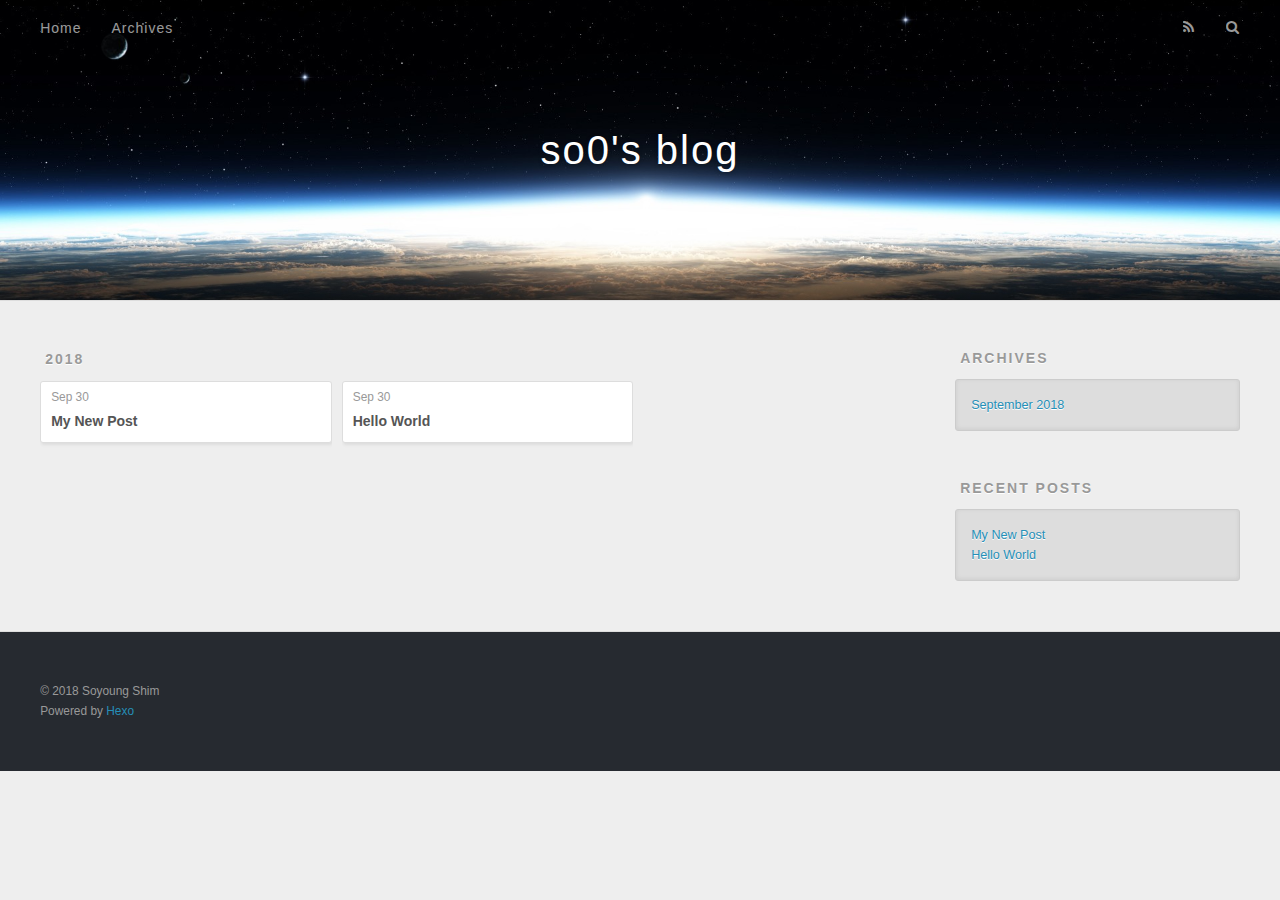
==== archives/index.html @ 7ed8464d "Site updated: 2018-09-30 16:39:31" ====
<!DOCTYPE html>
<html>
<head>
  <meta charset="utf-8">
  

  
  <title>Archives | so0&#39;s blog</title>
  <meta name="viewport" content="width=device-width, initial-scale=1, maximum-scale=1">
  <meta property="og:type" content="website">
<meta property="og:title" content="so0&#39;s blog">
<meta property="og:url" content="https://so0.github.io/archives/index.html">
<meta property="og:site_name" content="so0&#39;s blog">
<meta property="og:locale" content="default">
<meta name="twitter:card" content="summary">
<meta name="twitter:title" content="so0&#39;s blog">
  
    <link rel="alternate" href="/atom.xml" title="so0&#39;s blog" type="application/atom+xml">
  
  
    <link rel="icon" href="/favicon.png">
  
  
    <link href="//fonts.googleapis.com/css?family=Source+Code+Pro" rel="stylesheet" type="text/css">
  
  <link rel="stylesheet" href="/css/style.css">
</head>

<body>
  <div id="container">
    <div id="wrap">
      <header id="header">
  <div id="banner"></div>
  <div id="header-outer" class="outer">
    <div id="header-title" class="inner">
      <h1 id="logo-wrap">
        <a href="/" id="logo">so0&#39;s blog</a>
      </h1>
      
    </div>
    <div id="header-inner" class="inner">
      <nav id="main-nav">
        <a id="main-nav-toggle" class="nav-icon"></a>
        
          <a class="main-nav-link" href="/">Home</a>
        
          <a class="main-nav-link" href="/archives">Archives</a>
        
      </nav>
      <nav id="sub-nav">
        
          <a id="nav-rss-link" class="nav-icon" href="/atom.xml" title="RSS Feed"></a>
        
        <a id="nav-search-btn" class="nav-icon" title="Search"></a>
      </nav>
      <div id="search-form-wrap">
        <form action="//google.com/search" method="get" accept-charset="UTF-8" class="search-form"><input type="search" name="q" class="search-form-input" placeholder="Search"><button type="submit" class="search-form-submit">&#xF002;</button><input type="hidden" name="sitesearch" value="https://so0.github.io"></form>
      </div>
    </div>
  </div>
</header>
      <div class="outer">
        <section id="main">
  
  
    
    
      
      
      <section class="archives-wrap">
        <div class="archive-year-wrap">
          <a href="/archives/2018" class="archive-year">2018</a>
        </div>
        <div class="archives">
    
    <article class="archive-article archive-type-post">
  <div class="archive-article-inner">
    <header class="archive-article-header">
      <a href="/2018/09/30/My-New-Post/" class="archive-article-date">
  <time datetime="2018-09-30T07:35:40.000Z" itemprop="datePublished">Sep 30</time>
</a>
      
  
    <h1 itemprop="name">
      <a class="archive-article-title" href="/2018/09/30/My-New-Post/">My New Post</a>
    </h1>
  

    </header>
  </div>
</article>
  
    
    
    <article class="archive-article archive-type-post">
  <div class="archive-article-inner">
    <header class="archive-article-header">
      <a href="/2018/09/30/hello-world/" class="archive-article-date">
  <time datetime="2018-09-30T07:20:45.485Z" itemprop="datePublished">Sep 30</time>
</a>
      
  
    <h1 itemprop="name">
      <a class="archive-article-title" href="/2018/09/30/hello-world/">Hello World</a>
    </h1>
  

    </header>
  </div>
</article>
  
  
    </div></section>
  


</section>
        
          <aside id="sidebar">
  
    

  
    

  
    
  
    
  <div class="widget-wrap">
    <h3 class="widget-title">Archives</h3>
    <div class="widget">
      <ul class="archive-list"><li class="archive-list-item"><a class="archive-list-link" href="/archives/2018/09/">September 2018</a></li></ul>
    </div>
  </div>


  
    
  <div class="widget-wrap">
    <h3 class="widget-title">Recent Posts</h3>
    <div class="widget">
      <ul>
        
          <li>
            <a href="/2018/09/30/My-New-Post/">My New Post</a>
          </li>
        
          <li>
            <a href="/2018/09/30/hello-world/">Hello World</a>
          </li>
        
      </ul>
    </div>
  </div>

  
</aside>
        
      </div>
      <footer id="footer">
  
  <div class="outer">
    <div id="footer-info" class="inner">
      &copy; 2018 Soyoung Shim<br>
      Powered by <a href="http://hexo.io/" target="_blank">Hexo</a>
    </div>
  </div>
</footer>
    </div>
    <nav id="mobile-nav">
  
    <a href="/" class="mobile-nav-link">Home</a>
  
    <a href="/archives" class="mobile-nav-link">Archives</a>
  
</nav>
    

<script src="//ajax.googleapis.com/ajax/libs/jquery/2.0.3/jquery.min.js"></script>


  <link rel="stylesheet" href="/fancybox/jquery.fancybox.css">
  <script src="/fancybox/jquery.fancybox.pack.js"></script>


<script src="/js/script.js"></script>



  </div>
</body>
</html>
---- css/style.css ----
body {
  width: 100%;
}
body:before,
body:after {
  content: "";
  display: table;
}
body:after {
  clear: both;
}
html,
body,
div,
span,
applet,
object,
iframe,
h1,
h2,
h3,
h4,
h5,
h6,
p,
blockquote,
pre,
a,
abbr,
acronym,
address,
big,
cite,
code,
del,
dfn,
em,
img,
ins,
kbd,
q,
s,
samp,
small,
strike,
strong,
sub,
sup,
tt,
var,
dl,
dt,
dd,
ol,
ul,
li,
fieldset,
form,
label,
legend,
table,
caption,
tbody,
tfoot,
thead,
tr,
th,
td {
  margin: 0;
  padding: 0;
  border: 0;
  outline: 0;
  font-weight: inherit;
  font-style: inherit;
  font-family: inherit;
  font-size: 100%;
  vertical-align: baseline;
}
body {
  line-height: 1;
  color: #000;
  background: #fff;
}
ol,
ul {
  list-style: none;
}
table {
  border-collapse: separate;
  border-spacing: 0;
  vertical-align: middle;
}
caption,
th,
td {
  text-align: left;
  font-weight: normal;
  vertical-align: middle;
}
a img {
  border: none;
}
input,
button {
  margin: 0;
  padding: 0;
}
input::-moz-focus-inner,
button::-moz-focus-inner {
  border: 0;
  padding: 0;
}
@font-face {
  font-family: FontAwesome;
  font-style: normal;
  font-weight: normal;
  src: url("fonts/fontawesome-webfont.eot?v=#4.0.3");
  src: url("fonts/fontawesome-webfont.eot?#iefix&v=#4.0.3") format("embedded-opentype"), url("fonts/fontawesome-webfont.woff?v=#4.0.3") format("woff"), url("fonts/fontawesome-webfont.ttf?v=#4.0.3") format("truetype"), url("fonts/fontawesome-webfont.svg#fontawesomeregular?v=#4.0.3") format("svg");
}
html,
body,
#container {
  height: 100%;
}
body {
  background: #eee;
  font: 14px -apple-system, BlinkMacSystemFont, "Segoe UI", "Roboto", "Oxygen", "Ubuntu", "Cantarell", "Fira Sans", "Droid Sans", "Helvetica Neue", sans-serif;
  -webkit-text-size-adjust: 100%;
}
.outer {
  max-width: 1220px;
  margin: 0 auto;
  padding: 0 20px;
}
.outer:before,
.outer:after {
  content: "";
  display: table;
}
.outer:after {
  clear: both;
}
.inner {
  display: inline;
  float: left;
  width: 98.33333333333333%;
  margin: 0 0.833333333333333%;
}
.left,
.alignleft {
  float: left;
}
.right,
.alignright {
  float: right;
}
.clear {
  clear: both;
}
#container {
  position: relative;
}
.mobile-nav-on {
  overflow: hidden;
}
#wrap {
  height: 100%;
  width: 100%;
  position: absolute;
  top: 0;
  left: 0;
  -webkit-transition: 0.2s ease-out;
  -moz-transition: 0.2s ease-out;
  -ms-transition: 0.2s ease-out;
  transition: 0.2s ease-out;
  z-index: 1;
  background: #eee;
}
.mobile-nav-on #wrap {
  left: 280px;
}
@media screen and (min-width: 768px) {
  #main {
    display: inline;
    float: left;
    width: 73.33333333333333%;
    margin: 0 0.833333333333333%;
  }
}
.article-date,
.article-category-link,
.archive-year,
.widget-title {
  text-decoration: none;
  text-transform: uppercase;
  letter-spacing: 2px;
  color: #999;
  margin-bottom: 1em;
  margin-left: 5px;
  line-height: 1em;
  text-shadow: 0 1px #fff;
  font-weight: bold;
}
.article-inner,
.archive-article-inner {
  background: #fff;
  -webkit-box-shadow: 1px 2px 3px #ddd;
  box-shadow: 1px 2px 3px #ddd;
  border: 1px solid #ddd;
  border-radius: 3px;
}
.article-entry h1,
.widget h1 {
  font-size: 2em;
}
.article-entry h2,
.widget h2 {
  font-size: 1.5em;
}
.article-entry h3,
.widget h3 {
  font-size: 1.3em;
}
.article-entry h4,
.widget h4 {
  font-size: 1.2em;
}
.article-entry h5,
.widget h5 {
  font-size: 1em;
}
.article-entry h6,
.widget h6 {
  font-size: 1em;
  color: #999;
}
.article-entry hr,
.widget hr {
  border: 1px dashed #ddd;
}
.article-entry strong,
.widget strong {
  font-weight: bold;
}
.article-entry em,
.widget em,
.article-entry cite,
.widget cite {
  font-style: italic;
}
.article-entry sup,
.widget sup,
.article-entry sub,
.widget sub {
  font-size: 0.75em;
  line-height: 0;
  position: relative;
  vertical-align: baseline;
}
.article-entry sup,
.widget sup {
  top: -0.5em;
}
.article-entry sub,
.widget sub {
  bottom: -0.2em;
}
.article-entry small,
.widget small {
  font-size: 0.85em;
}
.article-entry acronym,
.widget acronym,
.article-entry abbr,
.widget abbr {
  border-bottom: 1px dotted;
}
.article-entry ul,
.widget ul,
.article-entry ol,
.widget ol,
.article-entry dl,
.widget dl {
  margin: 0 20px;
  line-height: 1.6em;
}
.article-entry ul ul,
.widget ul ul,
.article-entry ol ul,
.widget ol ul,
.article-entry ul ol,
.widget ul ol,
.article-entry ol ol,
.widget ol ol {
  margin-top: 0;
  margin-bottom: 0;
}
.article-entry ul,
.widget ul {
  list-style: disc;
}
.article-entry ol,
.widget ol {
  list-style: decimal;
}
.article-entry dt,
.widget dt {
  font-weight: bold;
}
#header {
  height: 300px;
  position: relative;
  border-bottom: 1px solid #ddd;
}
#header:before,
#header:after {
  content: "";
  position: absolute;
  left: 0;
  right: 0;
  height: 40px;
}
#header:before {
  top: 0;
  background: -webkit-linear-gradient(rgba(0,0,0,0.2), transparent);
  background: -moz-linear-gradient(rgba(0,0,0,0.2), transparent);
  background: -ms-linear-gradient(rgba(0,0,0,0.2), transparent);
  background: linear-gradient(rgba(0,0,0,0.2), transparent);
}
#header:after {
  bottom: 0;
  background: -webkit-linear-gradient(transparent, rgba(0,0,0,0.2));
  background: -moz-linear-gradient(transparent, rgba(0,0,0,0.2));
  background: -ms-linear-gradient(transparent, rgba(0,0,0,0.2));
  background: linear-gradient(transparent, rgba(0,0,0,0.2));
}
#header-outer {
  height: 100%;
  position: relative;
}
#header-inner {
  position: relative;
  overflow: hidden;
}
#banner {
  position: absolute;
  top: 0;
  left: 0;
  width: 100%;
  height: 100%;
  background: url("images/banner.jpg") center #000;
  -webkit-background-size: cover;
  -moz-background-size: cover;
  background-size: cover;
  z-index: -1;
}
#header-title {
  text-align: center;
  height: 40px;
  position: absolute;
  top: 50%;
  left: 0;
  margin-top: -20px;
}
#logo,
#subtitle {
  text-decoration: none;
  color: #fff;
  font-weight: 300;
  text-shadow: 0 1px 4px rgba(0,0,0,0.3);
}
#logo {
  font-size: 40px;
  line-height: 40px;
  letter-spacing: 2px;
}
#subtitle {
  font-size: 16px;
  line-height: 16px;
  letter-spacing: 1px;
}
#subtitle-wrap {
  margin-top: 16px;
}
#main-nav {
  float: left;
  margin-left: -15px;
}
.nav-icon,
.main-nav-link {
  float: left;
  color: #fff;
  opacity: 0.6;
  text-decoration: none;
  text-shadow: 0 1px rgba(0,0,0,0.2);
  -webkit-transition: opacity 0.2s;
  -moz-transition: opacity 0.2s;
  -ms-transition: opacity 0.2s;
  transition: opacity 0.2s;
  display: block;
  padding: 20px 15px;
}
.nav-icon:hover,
.main-nav-link:hover {
  opacity: 1;
}
.nav-icon {
  font-family: FontAwesome;
  text-align: center;
  font-size: 14px;
  width: 14px;
  height: 14px;
  padding: 20px 15px;
  position: relative;
  cursor: pointer;
}
.main-nav-link {
  font-weight: 300;
  letter-spacing: 1px;
}
@media screen and (max-width: 479px) {
  .main-nav-link {
    display: none;
  }
}
#main-nav-toggle {
  display: none;
}
#main-nav-toggle:before {
  content: "\f0c9";
}
@media screen and (max-width: 479px) {
  #main-nav-toggle {
    display: block;
  }
}
#sub-nav {
  float: right;
  margin-right: -15px;
}
#nav-rss-link:before {
  content: "\f09e";
}
#nav-search-btn:before {
  content: "\f002";
}
#search-form-wrap {
  position: absolute;
  top: 15px;
  width: 150px;
  height: 30px;
  right: -150px;
  opacity: 0;
  -webkit-transition: 0.2s ease-out;
  -moz-transition: 0.2s ease-out;
  -ms-transition: 0.2s ease-out;
  transition: 0.2s ease-out;
}
#search-form-wrap.on {
  opacity: 1;
  right: 0;
}
@media screen and (max-width: 479px) {
  #search-form-wrap {
    width: 100%;
    right: -100%;
  }
}
.search-form {
  position: absolute;
  top: 0;
  left: 0;
  right: 0;
  background: #fff;
  padding: 5px 15px;
  border-radius: 15px;
  -webkit-box-shadow: 0 0 10px rgba(0,0,0,0.3);
  box-shadow: 0 0 10px rgba(0,0,0,0.3);
}
.search-form-input {
  border: none;
  background: none;
  color: #555;
  width: 100%;
  font: 13px -apple-system, BlinkMacSystemFont, "Segoe UI", "Roboto", "Oxygen", "Ubuntu", "Cantarell", "Fira Sans", "Droid Sans", "Helvetica Neue", sans-serif;
  outline: none;
}
.search-form-input::-webkit-search-results-decoration,
.search-form-input::-webkit-search-cancel-button {
  -webkit-appearance: none;
}
.search-form-submit {
  position: absolute;
  top: 50%;
  right: 10px;
  margin-top: -7px;
  font: 13px FontAwesome;
  border: none;
  background: none;
  color: #bbb;
  cursor: pointer;
}
.search-form-submit:hover,
.search-form-submit:focus {
  color: #777;
}
.article {
  margin: 50px 0;
}
.article-inner {
  overflow: hidden;
}
.article-meta:before,
.article-meta:after {
  content: "";
  display: table;
}
.article-meta:after {
  clear: both;
}
.article-date {
  float: left;
}
.article-category {
  float: left;
  line-height: 1em;
  color: #ccc;
  text-shadow: 0 1px #fff;
  margin-left: 8px;
}
.article-category:before {
  content: "\2022";
}
.article-category-link {
  margin: 0 12px 1em;
}
.article-header {
  padding: 20px 20px 0;
}
.article-title {
  text-decoration: none;
  font-size: 2em;
  font-weight: bold;
  color: #555;
  line-height: 1.1em;
  -webkit-transition: color 0.2s;
  -moz-transition: color 0.2s;
  -ms-transition: color 0.2s;
  transition: color 0.2s;
}
a.article-title:hover {
  color: #258fb8;
}
.article-entry {
  color: #555;
  padding: 0 20px;
}
.article-entry:before,
.article-entry:after {
  content: "";
  display: table;
}
.article-entry:after {
  clear: both;
}
.article-entry p,
.article-entry table {
  line-height: 1.6em;
  margin: 1.6em 0;
}
.article-entry h1,
.article-entry h2,
.article-entry h3,
.article-entry h4,
.article-entry h5,
.article-entry h6 {
  font-weight: bold;
}
.article-entry h1,
.article-entry h2,
.article-entry h3,
.article-entry h4,
.article-entry h5,
.article-entry h6 {
  line-height: 1.1em;
  margin: 1.1em 0;
}
.article-entry a {
  color: #258fb8;
  text-decoration: none;
}
.article-entry a:hover {
  text-decoration: underline;
}
.article-entry ul,
.article-entry ol,
.article-entry dl {
  margin-top: 1.6em;
  margin-bottom: 1.6em;
}
.article-entry img,
.article-entry video {
  max-width: 100%;
  height: auto;
  display: block;
  margin: auto;
}
.article-entry iframe {
  border: none;
}
.article-entry table {
  width: 100%;
  border-collapse: collapse;
  border-spacing: 0;
}
.article-entry th {
  font-weight: bold;
  border-bottom: 3px solid #ddd;
  padding-bottom: 0.5em;
}
.article-entry td {
  border-bottom: 1px solid #ddd;
  padding: 10px 0;
}
.article-entry blockquote {
  font-family: Georgia, "Times New Roman", serif;
  font-size: 1.4em;
  margin: 1.6em 20px;
  text-align: center;
}
.article-entry blockquote footer {
  font-size: 14px;
  margin: 1.6em 0;
  font-family: -apple-system, BlinkMacSystemFont, "Segoe UI", "Roboto", "Oxygen", "Ubuntu", "Cantarell", "Fira Sans", "Droid Sans", "Helvetica Neue", sans-serif;
}
.article-entry blockquote footer cite:before {
  content: "—";
  padding: 0 0.5em;
}
.article-entry .pullquote {
  text-align: left;
  width: 45%;
  margin: 0;
}
.article-entry .pullquote.left {
  margin-left: 0.5em;
  margin-right: 1em;
}
.article-entry .pullquote.right {
  margin-right: 0.5em;
  margin-left: 1em;
}
.article-entry .caption {
  color: #999;
  display: block;
  font-size: 0.9em;
  margin-top: 0.5em;
  position: relative;
  text-align: center;
}
.article-entry .video-container {
  position: relative;
  padding-top: 56.25%;
  height: 0;
  overflow: hidden;
}
.article-entry .video-container iframe,
.article-entry .video-container object,
.article-entry .video-container embed {
  position: absolute;
  top: 0;
  left: 0;
  width: 100%;
  height: 100%;
  margin-top: 0;
}
.article-more-link a {
  display: inline-block;
  line-height: 1em;
  padding: 6px 15px;
  border-radius: 15px;
  background: #eee;
  color: #999;
  text-shadow: 0 1px #fff;
  text-decoration: none;
}
.article-more-link a:hover {
  background: #258fb8;
  color: #fff;
  text-decoration: none;
  text-shadow: 0 1px #1e7293;
}
.article-footer {
  font-size: 0.85em;
  line-height: 1.6em;
  border-top: 1px solid #ddd;
  padding-top: 1.6em;
  margin: 0 20px 20px;
}
.article-footer:before,
.article-footer:after {
  content: "";
  display: table;
}
.article-footer:after {
  clear: both;
}
.article-footer a {
  color: #999;
  text-decoration: none;
}
.article-footer a:hover {
  color: #555;
}
.article-tag-list-item {
  float: left;
  margin-right: 10px;
}
.article-tag-list-link:before {
  content: "#";
}
.article-comment-link {
  float: right;
}
.article-comment-link:before {
  content: "\f075";
  font-family: FontAwesome;
  padding-right: 8px;
}
.article-share-link {
  cursor: pointer;
  float: right;
  margin-left: 20px;
}
.article-share-link:before {
  content: "\f064";
  font-family: FontAwesome;
  padding-right: 6px;
}
#article-nav {
  position: relative;
}
#article-nav:before,
#article-nav:after {
  content: "";
  display: table;
}
#article-nav:after {
  clear: both;
}
@media screen and (min-width: 768px) {
  #article-nav {
    margin: 50px 0;
  }
  #article-nav:before {
    width: 8px;
    height: 8px;
    position: absolute;
    top: 50%;
    left: 50%;
    margin-top: -4px;
    margin-left: -4px;
    content: "";
    border-radius: 50%;
    background: #ddd;
    -webkit-box-shadow: 0 1px 2px #fff;
    box-shadow: 0 1px 2px #fff;
  }
}
.article-nav-link-wrap {
  text-decoration: none;
  text-shadow: 0 1px #fff;
  color: #999;
  -webkit-box-sizing: border-box;
  -moz-box-sizing: border-box;
  box-sizing: border-box;
  margin-top: 50px;
  text-align: center;
  display: block;
}
.article-nav-link-wrap:hover {
  color: #555;
}
@media screen and (min-width: 768px) {
  .article-nav-link-wrap {
    width: 50%;
    margin-top: 0;
  }
}
@media screen and (min-width: 768px) {
  #article-nav-newer {
    float: left;
    text-align: right;
    padding-right: 20px;
  }
}
@media screen and (min-width: 768px) {
  #article-nav-older {
    float: right;
    text-align: left;
    padding-left: 20px;
  }
}
.article-nav-caption {
  text-transform: uppercase;
  letter-spacing: 2px;
  color: #ddd;
  line-height: 1em;
  font-weight: bold;
}
#article-nav-newer .article-nav-caption {
  margin-right: -2px;
}
.article-nav-title {
  font-size: 0.85em;
  line-height: 1.6em;
  margin-top: 0.5em;
}
.article-share-box {
  position: absolute;
  display: none;
  background: #fff;
  -webkit-box-shadow: 1px 2px 10px rgba(0,0,0,0.2);
  box-shadow: 1px 2px 10px rgba(0,0,0,0.2);
  border-radius: 3px;
  margin-left: -145px;
  overflow: hidden;
  z-index: 1;
}
.article-share-box.on {
  display: block;
}
.article-share-input {
  width: 100%;
  background: none;
  -webkit-box-sizing: border-box;
  -moz-box-sizing: border-box;
  box-sizing: border-box;
  font: 14px -apple-system, BlinkMacSystemFont, "Segoe UI", "Roboto", "Oxygen", "Ubuntu", "Cantarell", "Fira Sans", "Droid Sans", "Helvetica Neue", sans-serif;
  padding: 0 15px;
  color: #555;
  outline: none;
  border: 1px solid #ddd;
  border-radius: 3px 3px 0 0;
  height: 36px;
  line-height: 36px;
}
.article-share-links {
  background: #eee;
}
.article-share-links:before,
.article-share-links:after {
  content: "";
  display: table;
}
.article-share-links:after {
  clear: both;
}
.article-share-twitter,
.article-share-facebook,
.article-share-pinterest,
.article-share-google {
  width: 50px;
  height: 36px;
  display: block;
  float: left;
  position: relative;
  color: #999;
  text-shadow: 0 1px #fff;
}
.article-share-twitter:before,
.article-share-facebook:before,
.article-share-pinterest:before,
.article-share-google:before {
  font-size: 20px;
  font-family: FontAwesome;
  width: 20px;
  height: 20px;
  position: absolute;
  top: 50%;
  left: 50%;
  margin-top: -10px;
  margin-left: -10px;
  text-align: center;
}
.article-share-twitter:hover,
.article-share-facebook:hover,
.article-share-pinterest:hover,
.article-share-google:hover {
  color: #fff;
}
.article-share-twitter:before {
  content: "\f099";
}
.article-share-twitter:hover {
  background: #00aced;
  text-shadow: 0 1px #008abe;
}
.article-share-facebook:before {
  content: "\f09a";
}
.article-share-facebook:hover {
  background: #3b5998;
  text-shadow: 0 1px #2f477a;
}
.article-share-pinterest:before {
  content: "\f0d2";
}
.article-share-pinterest:hover {
  background: #cb2027;
  text-shadow: 0 1px #a21a1f;
}
.article-share-google:before {
  content: "\f0d5";
}
.article-share-google:hover {
  background: #dd4b39;
  text-shadow: 0 1px #be3221;
}
.article-gallery {
  background: #000;
  position: relative;
}
.article-gallery-photos {
  position: relative;
  overflow: hidden;
}
.article-gallery-img {
  display: none;
  max-width: 100%;
}
.article-gallery-img:first-child {
  display: block;
}
.article-gallery-img.loaded {
  position: absolute;
  display: block;
}
.article-gallery-img img {
  display: block;
  max-width: 100%;
  margin: 0 auto;
}
#comments {
  background: #fff;
  -webkit-box-shadow: 1px 2px 3px #ddd;
  box-shadow: 1px 2px 3px #ddd;
  padding: 20px;
  border: 1px solid #ddd;
  border-radius: 3px;
  margin: 50px 0;
}
#comments a {
  color: #258fb8;
}
.archives-wrap {
  margin: 50px 0;
}
.archives:before,
.archives:after {
  content: "";
  display: table;
}
.archives:after {
  clear: both;
}
.archive-year-wrap {
  margin-bottom: 1em;
}
.archives {
  -webkit-column-gap: 10px;
  -moz-column-gap: 10px;
  column-gap: 10px;
}
@media screen and (min-width: 480px) and (max-width: 767px) {
  .archives {
    -webkit-column-count: 2;
    -moz-column-count: 2;
    column-count: 2;
  }
}
@media screen and (min-width: 768px) {
  .archives {
    -webkit-column-count: 3;
    -moz-column-count: 3;
    column-count: 3;
  }
}
.archive-article {
  -webkit-column-break-inside: avoid;
  page-break-inside: avoid;
  overflow: hidden;
  break-inside: avoid-column;
}
.archive-article-inner {
  padding: 10px;
  margin-bottom: 15px;
}
.archive-article-title {
  text-decoration: none;
  font-weight: bold;
  color: #555;
  -webkit-transition: color 0.2s;
  -moz-transition: color 0.2s;
  -ms-transition: color 0.2s;
  transition: color 0.2s;
  line-height: 1.6em;
}
.archive-article-title:hover {
  color: #258fb8;
}
.archive-article-footer {
  margin-top: 1em;
}
.archive-article-date {
  color: #999;
  text-decoration: none;
  font-size: 0.85em;
  line-height: 1em;
  margin-bottom: 0.5em;
  display: block;
}
#page-nav {
  margin: 50px auto;
  background: #fff;
  -webkit-box-shadow: 1px 2px 3px #ddd;
  box-shadow: 1px 2px 3px #ddd;
  border: 1px solid #ddd;
  border-radius: 3px;
  text-align: center;
  color: #999;
  overflow: hidden;
}
#page-nav:before,
#page-nav:after {
  content: "";
  display: table;
}
#page-nav:after {
  clear: both;
}
#page-nav a,
#page-nav span {
  padding: 10px 20px;
  line-height: 1;
  height: 2ex;
}
#page-nav a {
  color: #999;
  text-decoration: none;
}
#page-nav a:hover {
  background: #999;
  color: #fff;
}
#page-nav .prev {
  float: left;
}
#page-nav .next {
  float: right;
}
#page-nav .page-number {
  display: inline-block;
}
@media screen and (max-width: 479px) {
  #page-nav .page-number {
    display: none;
  }
}
#page-nav .current {
  color: #555;
  font-weight: bold;
}
#page-nav .space {
  color: #ddd;
}
#footer {
  background: #262a30;
  padding: 50px 0;
  border-top: 1px solid #ddd;
  color: #999;
}
#footer a {
  color: #258fb8;
  text-decoration: none;
}
#footer a:hover {
  text-decoration: underline;
}
#footer-info {
  line-height: 1.6em;
  font-size: 0.85em;
}
.article-entry pre,
.article-entry .highlight {
  background: #2d2d2d;
  margin: 0 -20px;
  padding: 15px 20px;
  border-style: solid;
  border-color: #ddd;
  border-width: 1px 0;
  overflow: auto;
  color: #ccc;
  line-height: 22.400000000000002px;
}
.article-entry .highlight .gutter pre,
.article-entry .gist .gist-file .gist-data .line-numbers {
  color: #666;
  font-size: 0.85em;
}
.article-entry pre,
.article-entry code {
  font-family: "Source Code Pro", Consolas, Monaco, Menlo, Consolas, monospace;
}
.article-entry code {
  background: #eee;
  text-shadow: 0 1px #fff;
  padding: 0 0.3em;
}
.article-entry pre code {
  background: none;
  text-shadow: none;
  padding: 0;
}
.article-entry .highlight pre {
  border: none;
  margin: 0;
  padding: 0;
}
.article-entry .highlight table {
  margin: 0;
  width: auto;
}
.article-entry .highlight td {
  border: none;
  padding: 0;
}
.article-entry .highlight figcaption {
  font-size: 0.85em;
  color: #999;
  line-height: 1em;
  margin-bottom: 1em;
}
.article-entry .highlight figcaption:before,
.article-entry .highlight figcaption:after {
  content: "";
  display: table;
}
.article-entry .highlight figcaption:after {
  clear: both;
}
.article-entry .highlight figcaption a {
  float: right;
}
.article-entry .highlight .gutter pre {
  text-align: right;
  padding-right: 20px;
}
.article-entry .highlight .line {
  height: 22.400000000000002px;
}
.article-entry .highlight .line.marked {
  background: #515151;
}
.article-entry .gist {
  margin: 0 -20px;
  border-style: solid;
  border-color: #ddd;
  border-width: 1px 0;
  background: #2d2d2d;
  padding: 15px 20px 15px 0;
}
.article-entry .gist .gist-file {
  border: none;
  font-family: "Source Code Pro", Consolas, Monaco, Menlo, Consolas, monospace;
  margin: 0;
}
.article-entry .gist .gist-file .gist-data {
  background: none;
  border: none;
}
.article-entry .gist .gist-file .gist-data .line-numbers {
  background: none;
  border: none;
  padding: 0 20px 0 0;
}
.article-entry .gist .gist-file .gist-data .line-data {
  padding: 0 !important;
}
.article-entry .gist .gist-file .highlight {
  margin: 0;
  padding: 0;
  border: none;
}
.article-entry .gist .gist-file .gist-meta {
  background: #2d2d2d;
  color: #999;
  font: 0.85em -apple-system, BlinkMacSystemFont, "Segoe UI", "Roboto", "Oxygen", "Ubuntu", "Cantarell", "Fira Sans", "Droid Sans", "Helvetica Neue", sans-serif;
  text-shadow: 0 0;
  padding: 0;
  margin-top: 1em;
  margin-left: 20px;
}
.article-entry .gist .gist-file .gist-meta a {
  color: #258fb8;
  font-weight: normal;
}
.article-entry .gist .gist-file .gist-meta a:hover {
  text-decoration: underline;
}
pre .comment,
pre .title {
  color: #999;
}
pre .variable,
pre .attribute,
pre .tag,
pre .regexp,
pre .ruby .constant,
pre .xml .tag .title,
pre .xml .pi,
pre .xml .doctype,
pre .html .doctype,
pre .css .id,
pre .css .class,
pre .css .pseudo {
  color: #f2777a;
}
pre .number,
pre .preprocessor,
pre .built_in,
pre .literal,
pre .params,
pre .constant {
  color: #f99157;
}
pre .class,
pre .ruby .class .title,
pre .css .rules .attribute {
  color: #9c9;
}
pre .string,
pre .value,
pre .inheritance,
pre .header,
pre .ruby .symbol,
pre .xml .cdata {
  color: #9c9;
}
pre .css .hexcolor {
  color: #6cc;
}
pre .function,
pre .python .decorator,
pre .python .title,
pre .ruby .function .title,
pre .ruby .title .keyword,
pre .perl .sub,
pre .javascript .title,
pre .coffeescript .title {
  color: #69c;
}
pre .keyword,
pre .javascript .function {
  color: #c9c;
}
@media screen and (max-width: 479px) {
  #mobile-nav {
    position: absolute;
    top: 0;
    left: 0;
    width: 280px;
    height: 100%;
    background: #191919;
    border-right: 1px solid #fff;
  }
}
@media screen and (max-width: 479px) {
  .mobile-nav-link {
    display: block;
    color: #999;
    text-decoration: none;
    padding: 15px 20px;
    font-weight: bold;
  }
  .mobile-nav-link:hover {
    color: #fff;
  }
}
@media screen and (min-width: 768px) {
  #sidebar {
    display: inline;
    float: left;
    width: 23.333333333333332%;
    margin: 0 0.833333333333333%;
  }
}
.widget-wrap {
  margin: 50px 0;
}
.widget {
  color: #777;
  text-shadow: 0 1px #fff;
  background: #ddd;
  -webkit-box-shadow: 0 -1px 4px #ccc inset;
  box-shadow: 0 -1px 4px #ccc inset;
  border: 1px solid #ccc;
  padding: 15px;
  border-radius: 3px;
}
.widget a {
  color: #258fb8;
  text-decoration: none;
}
.widget a:hover {
  text-decoration: underline;
}
.widget ul ul,
.widget ol ul,
.widget dl ul,
.widget ul ol,
.widget ol ol,
.widget dl ol,
.widget ul dl,
.widget ol dl,
.widget dl dl {
  margin-left: 15px;
  list-style: disc;
}
.widget {
  line-height: 1.6em;
  word-wrap: break-word;
  font-size: 0.9em;
}
.widget ul,
.widget ol {
  list-style: none;
  margin: 0;
}
.widget ul ul,
.widget ol ul,
.widget ul ol,
.widget ol ol {
  margin: 0 20px;
}
.widget ul ul,
.widget ol ul {
  list-style: disc;
}
.widget ul ol,
.widget ol ol {
  list-style: decimal;
}
.category-list-count,
.tag-list-count,
.archive-list-count {
  padding-left: 5px;
  color: #999;
  font-size: 0.85em;
}
.category-list-count:before,
.tag-list-count:before,
.archive-list-count:before {
  content: "(";
}
.category-list-count:after,
.tag-list-count:after,
.archive-list-count:after {
  content: ")";
}
.tagcloud a {
  margin-right: 5px;
  display: inline-block;
}
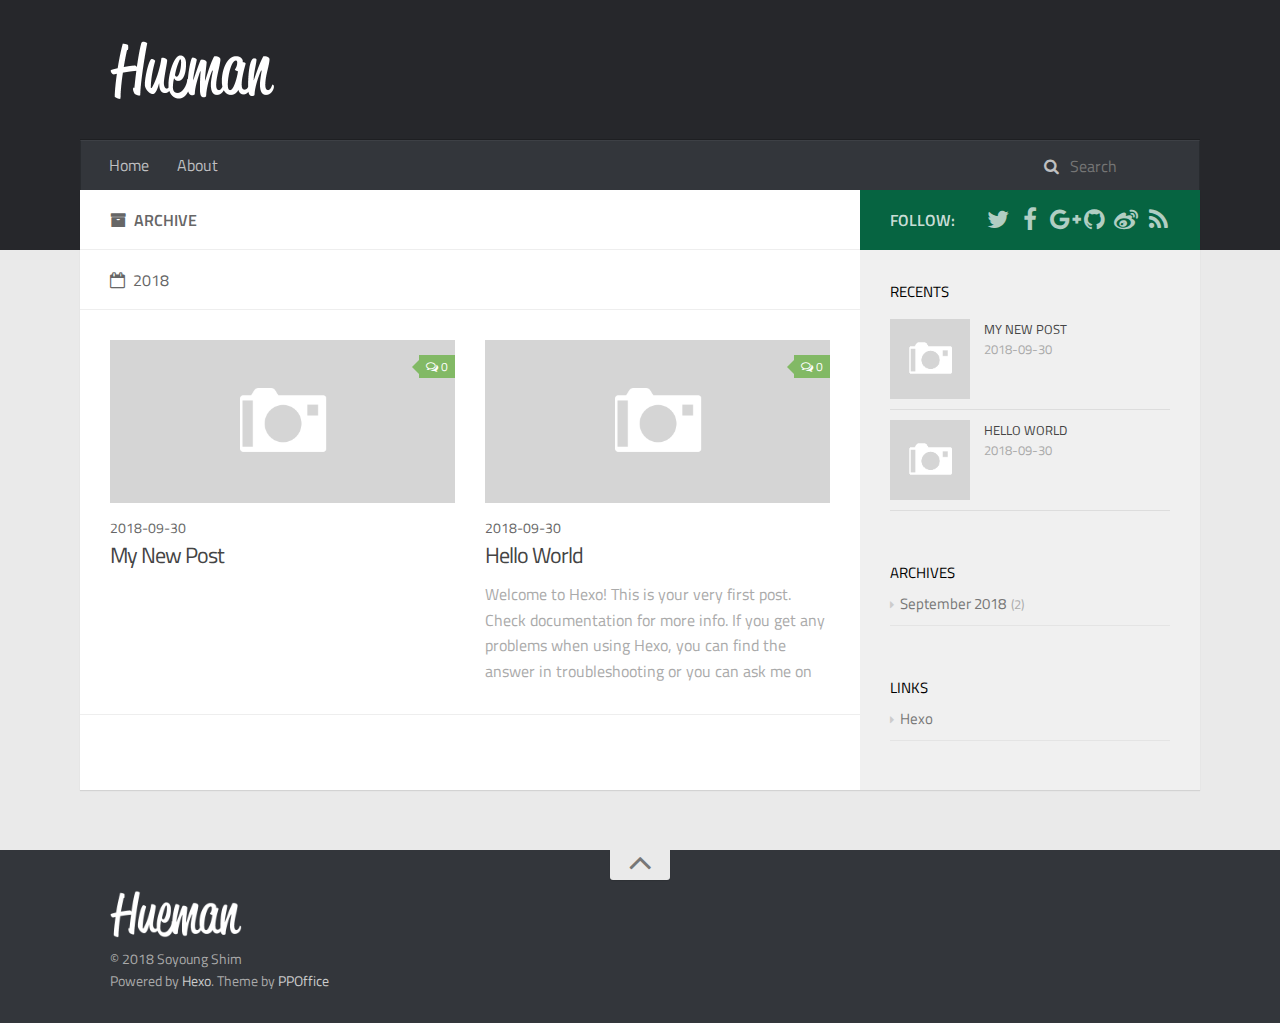
==== commit cfe2b85f: "Site updated: 2018-09-30 17:33:09" ====
--- a/archives/index.html
+++ b/archives/index.html
@@ -1,193 +1,465 @@
 <!DOCTYPE html>
 <html>
 <head>
-  <meta charset="utf-8">
-  
-
-  
-  <title>Archives | so0&#39;s blog</title>
-  <meta name="viewport" content="width=device-width, initial-scale=1, maximum-scale=1">
-  <meta property="og:type" content="website">
+    <meta charset="utf-8" />
+
+    
+
+    
+    <title>Archive | so0&#39;s blog</title>
+    
+    <meta name="viewport" content="width=device-width, initial-scale=1, maximum-scale=1">
+    
+    <meta property="og:type" content="website">
 <meta property="og:title" content="so0&#39;s blog">
 <meta property="og:url" content="https://so0.github.io/archives/index.html">
 <meta property="og:site_name" content="so0&#39;s blog">
-<meta property="og:locale" content="default">
+<meta property="og:locale" content="en">
 <meta name="twitter:card" content="summary">
 <meta name="twitter:title" content="so0&#39;s blog">
-  
-    <link rel="alternate" href="/atom.xml" title="so0&#39;s blog" type="application/atom+xml">
-  
-  
-    <link rel="icon" href="/favicon.png">
-  
-  
-    <link href="//fonts.googleapis.com/css?family=Source+Code+Pro" rel="stylesheet" type="text/css">
-  
-  <link rel="stylesheet" href="/css/style.css">
+    
+
+    
+        <link rel="alternate" href="/" title="so0&#39;s blog" type="application/atom+xml" />
+    
+
+    
+
+    <link rel="stylesheet" href="/libs/font-awesome/css/font-awesome.min.css">
+    <link rel="stylesheet" href="/libs/titillium-web/styles.css">
+    <link rel="stylesheet" href="/libs/source-code-pro/styles.css">
+
+    <link rel="stylesheet" href="/css/style.css">
+
+    <script src="/libs/jquery/3.3.1/jquery.min.js"></script>
+    
+    
+        <link rel="stylesheet" href="/libs/lightgallery/css/lightgallery.min.css">
+    
+    
+        <link rel="stylesheet" href="/libs/justified-gallery/justifiedGallery.min.css">
+    
+    
+    
+
+
 </head>
 
 <body>
-  <div id="container">
     <div id="wrap">
-      <header id="header">
-  <div id="banner"></div>
-  <div id="header-outer" class="outer">
-    <div id="header-title" class="inner">
-      <h1 id="logo-wrap">
-        <a href="/" id="logo">so0&#39;s blog</a>
-      </h1>
-      
-    </div>
-    <div id="header-inner" class="inner">
-      <nav id="main-nav">
-        <a id="main-nav-toggle" class="nav-icon"></a>
-        
-          <a class="main-nav-link" href="/">Home</a>
-        
-          <a class="main-nav-link" href="/archives">Archives</a>
-        
-      </nav>
-      <nav id="sub-nav">
-        
-          <a id="nav-rss-link" class="nav-icon" href="/atom.xml" title="RSS Feed"></a>
-        
-        <a id="nav-search-btn" class="nav-icon" title="Search"></a>
-      </nav>
-      <div id="search-form-wrap">
-        <form action="//google.com/search" method="get" accept-charset="UTF-8" class="search-form"><input type="search" name="q" class="search-form-input" placeholder="Search"><button type="submit" class="search-form-submit">&#xF002;</button><input type="hidden" name="sitesearch" value="https://so0.github.io"></form>
-      </div>
-    </div>
-  </div>
+        <header id="header">
+    <div id="header-outer" class="outer">
+        <div class="container">
+            <div class="container-inner">
+                <div id="header-title">
+                    <h1 class="logo-wrap">
+                        <a href="/" class="logo"></a>
+                    </h1>
+                    
+                </div>
+                <div id="header-inner" class="nav-container">
+                    <a id="main-nav-toggle" class="nav-icon fa fa-bars"></a>
+                    <div class="nav-container-inner">
+                        <ul id="main-nav">
+                            
+                                <li class="main-nav-list-item" >
+                                    <a class="main-nav-list-link" href="/">Home</a>
+                                </li>
+                            
+                                        
+                                    
+                                <li class="main-nav-list-item" >
+                                    <a class="main-nav-list-link" href="/about/index.html">About</a>
+                                </li>
+                            
+                        </ul>
+                        <nav id="sub-nav">
+                            <div id="search-form-wrap">
+
+    <form class="search-form">
+        <input type="text" class="ins-search-input search-form-input" placeholder="Search" />
+        <button type="submit" class="search-form-submit"></button>
+    </form>
+    <div class="ins-search">
+    <div class="ins-search-mask"></div>
+    <div class="ins-search-container">
+        <div class="ins-input-wrapper">
+            <input type="text" class="ins-search-input" placeholder="Type something..." />
+            <span class="ins-close ins-selectable"><i class="fa fa-times-circle"></i></span>
+        </div>
+        <div class="ins-section-wrapper">
+            <div class="ins-section-container"></div>
+        </div>
+    </div>
+</div>
+<script>
+(function (window) {
+    var INSIGHT_CONFIG = {
+        TRANSLATION: {
+            POSTS: 'Posts',
+            PAGES: 'Pages',
+            CATEGORIES: 'Categories',
+            TAGS: 'Tags',
+            UNTITLED: '(Untitled)',
+        },
+        ROOT_URL: '/',
+        CONTENT_URL: '/content.json',
+    };
+    window.INSIGHT_CONFIG = INSIGHT_CONFIG;
+})(window);
+</script>
+<script src="/js/insight.js"></script>
+
+</div>
+                        </nav>
+                    </div>
+                </div>
+            </div>
+        </div>
+    </div>
 </header>
-      <div class="outer">
-        <section id="main">
-  
-  
-    
-    
-      
-      
-      <section class="archives-wrap">
-        <div class="archive-year-wrap">
-          <a href="/archives/2018" class="archive-year">2018</a>
-        </div>
-        <div class="archives">
-    
-    <article class="archive-article archive-type-post">
-  <div class="archive-article-inner">
-    <header class="archive-article-header">
-      <a href="/2018/09/30/My-New-Post/" class="archive-article-date">
-  <time datetime="2018-09-30T07:35:40.000Z" itemprop="datePublished">Sep 30</time>
+        <div class="container">
+            <div class="main-body container-inner">
+                <div class="main-body-inner">
+                    <section id="main">
+                        <div class="main-body-header">
+    <h1 class="header">
+    
+    <i class="icon fa fa-archive"></i>Archive
+    </h1>
+</div>
+
+                        <div class="main-body-content">
+                            
+
+    
+    
+        
+        
+        <section class="archives-wrap">
+            <div class="archive-year-wrap">
+                <a href="/archives/2018" class="archive-year"><i class="icon fa fa-calendar-o"></i>2018</a>
+            </div>
+            <div class="archives">
+    
+    
+    
+        <div class="article-row">
+    
+        <article class="article article-summary">
+    <div class="article-summary-inner">
+        
+        <a href="/2018/09/30/My-New-Post/" class="thumbnail">
+    
+    
+        <span class="thumbnail-image thumbnail-none"></span>
+    
+    
+        
+<span class="comment-counter">
+    <i class="fa fa-comments-o"></i>
+    
+        <span class="disqus-comment-count" data-disqus-identifier="" data-disqus-url="https://so0.github.io/2018/09/30/My-New-Post/">0</span>
+    
+</span>
+
+
+    
 </a>
-      
-  
-    <h1 itemprop="name">
-      <a class="archive-article-title" href="/2018/09/30/My-New-Post/">My New Post</a>
-    </h1>
-  
-
-    </header>
-  </div>
+
+        
+        <div class="article-meta">
+            <div class="category">
+            
+            </div>
+            <div class="date"><time datetime="2018-09-30T07:35:40.000Z" itemprop="datePublished">2018-09-30</time></div>
+        </div>
+        
+    
+        <h1 class="article-title" itemprop="name">
+        <a href="/2018/09/30/My-New-Post/">My New Post</a>
+        </h1>
+    
+
+        <p class="article-excerpt">
+            
+        </p>
+    </div>
 </article>
-  
-    
-    
-    <article class="archive-article archive-type-post">
-  <div class="archive-article-inner">
-    <header class="archive-article-header">
-      <a href="/2018/09/30/hello-world/" class="archive-article-date">
-  <time datetime="2018-09-30T07:20:45.485Z" itemprop="datePublished">Sep 30</time>
+    
+
+    
+    
+    
+    
+        <article class="article article-summary">
+    <div class="article-summary-inner">
+        
+        <a href="/2018/09/30/hello-world/" class="thumbnail">
+    
+    
+        <span class="thumbnail-image thumbnail-none"></span>
+    
+    
+        
+<span class="comment-counter">
+    <i class="fa fa-comments-o"></i>
+    
+        <span class="disqus-comment-count" data-disqus-identifier="" data-disqus-url="https://so0.github.io/2018/09/30/hello-world/">0</span>
+    
+</span>
+
+
+    
 </a>
-      
-  
-    <h1 itemprop="name">
-      <a class="archive-article-title" href="/2018/09/30/hello-world/">Hello World</a>
-    </h1>
-  
-
-    </header>
-  </div>
+
+        
+        <div class="article-meta">
+            <div class="category">
+            
+            </div>
+            <div class="date"><time datetime="2018-09-30T07:20:45.485Z" itemprop="datePublished">2018-09-30</time></div>
+        </div>
+        
+    
+        <h1 class="article-title" itemprop="name">
+        <a href="/2018/09/30/hello-world/">Hello World</a>
+        </h1>
+    
+
+        <p class="article-excerpt">
+            Welcome to Hexo! This is your very first post. Check documentation for more info. If you get any problems when using Hexo, you can find the answer in troubleshooting or you can ask me on GitHub.
+Quick
+        </p>
+    </div>
 </article>
-  
-  
+    
+        </div>
+    
+
+
     </div></section>
-  
-
-
-</section>
-        
-          <aside id="sidebar">
-  
-    
-
-  
-    
-
-  
-    
-  
-    
-  <div class="widget-wrap">
-    <h3 class="widget-title">Archives</h3>
-    <div class="widget">
-      <ul class="archive-list"><li class="archive-list-item"><a class="archive-list-link" href="/archives/2018/09/">September 2018</a></li></ul>
-    </div>
-  </div>
-
-
-  
-    
-  <div class="widget-wrap">
-    <h3 class="widget-title">Recent Posts</h3>
-    <div class="widget">
-      <ul>
-        
-          <li>
-            <a href="/2018/09/30/My-New-Post/">My New Post</a>
-          </li>
-        
-          <li>
-            <a href="/2018/09/30/hello-world/">Hello World</a>
-          </li>
-        
-      </ul>
-    </div>
-  </div>
-
-  
+
+
+
+                        </div>
+                    </section>
+                    <aside id="sidebar">
+    <a class="sidebar-toggle" title="Expand Sidebar"><i class="toggle icon"></i></a>
+    <div class="sidebar-top">
+        <p>follow:</p>
+        <ul class="social-links">
+            
+                
+                <li>
+                    <a class="social-tooltip" title="twitter" href="/" target="_blank" rel="noopener">
+                        <i class="icon fa fa-twitter"></i>
+                    </a>
+                </li>
+                
+            
+                
+                <li>
+                    <a class="social-tooltip" title="facebook" href="/" target="_blank" rel="noopener">
+                        <i class="icon fa fa-facebook"></i>
+                    </a>
+                </li>
+                
+            
+                
+                <li>
+                    <a class="social-tooltip" title="google-plus" href="/" target="_blank" rel="noopener">
+                        <i class="icon fa fa-google-plus"></i>
+                    </a>
+                </li>
+                
+            
+                
+                <li>
+                    <a class="social-tooltip" title="github" href="https://github.com/so0" target="_blank" rel="noopener">
+                        <i class="icon fa fa-github"></i>
+                    </a>
+                </li>
+                
+            
+                
+                <li>
+                    <a class="social-tooltip" title="weibo" href="/" target="_blank" rel="noopener">
+                        <i class="icon fa fa-weibo"></i>
+                    </a>
+                </li>
+                
+            
+                
+                <li>
+                    <a class="social-tooltip" title="rss" href="/" target="_blank" rel="noopener">
+                        <i class="icon fa fa-rss"></i>
+                    </a>
+                </li>
+                
+            
+        </ul>
+    </div>
+    
+    <div class="widgets-container">
+        
+            
+                
+
+            
+                
+    <div class="widget-wrap">
+        <h3 class="widget-title">recents</h3>
+        <div class="widget">
+            <ul id="recent-post" class="">
+                
+                    <li>
+                        
+                        <div class="item-thumbnail">
+                            <a href="/2018/09/30/My-New-Post/" class="thumbnail">
+    
+    
+        <span class="thumbnail-image thumbnail-none"></span>
+    
+    
+</a>
+
+                        </div>
+                        
+                        <div class="item-inner">
+                            <p class="item-category"></p>
+                            <p class="item-title"><a href="/2018/09/30/My-New-Post/" class="title">My New Post</a></p>
+                            <p class="item-date"><time datetime="2018-09-30T07:35:40.000Z" itemprop="datePublished">2018-09-30</time></p>
+                        </div>
+                    </li>
+                
+                    <li>
+                        
+                        <div class="item-thumbnail">
+                            <a href="/2018/09/30/hello-world/" class="thumbnail">
+    
+    
+        <span class="thumbnail-image thumbnail-none"></span>
+    
+    
+</a>
+
+                        </div>
+                        
+                        <div class="item-inner">
+                            <p class="item-category"></p>
+                            <p class="item-title"><a href="/2018/09/30/hello-world/" class="title">Hello World</a></p>
+                            <p class="item-date"><time datetime="2018-09-30T07:20:45.485Z" itemprop="datePublished">2018-09-30</time></p>
+                        </div>
+                    </li>
+                
+            </ul>
+        </div>
+    </div>
+
+            
+                
+
+            
+                
+    <div class="widget-wrap widget-list">
+        <h3 class="widget-title">archives</h3>
+        <div class="widget">
+            <ul class="archive-list"><li class="archive-list-item"><a class="archive-list-link" href="/archives/2018/09/">September 2018</a><span class="archive-list-count">2</span></li></ul>
+        </div>
+    </div>
+
+
+            
+                
+
+            
+                
+
+            
+                
+    <div class="widget-wrap widget-list">
+        <h3 class="widget-title">links</h3>
+        <div class="widget">
+            <ul>
+                
+                    <li>
+                        <a href="http://hexo.io">Hexo</a>
+                    </li>
+                
+            </ul>
+        </div>
+    </div>
+
+
+            
+        
+    </div>
 </aside>
-        
-      </div>
-      <footer id="footer">
-  
-  <div class="outer">
-    <div id="footer-info" class="inner">
-      &copy; 2018 Soyoung Shim<br>
-      Powered by <a href="http://hexo.io/" target="_blank">Hexo</a>
-    </div>
-  </div>
+
+                </div>
+            </div>
+        </div>
+        <footer id="footer">
+    <div class="container">
+        <div class="container-inner">
+            <a id="back-to-top" href="javascript:;"><i class="icon fa fa-angle-up"></i></a>
+            <div class="credit">
+                <h1 class="logo-wrap">
+                    <a href="/" class="logo"></a>
+                </h1>
+                <p>&copy; 2018 Soyoung Shim</p>
+                <p>Powered by <a href="//hexo.io/" target="_blank">Hexo</a>. Theme by <a href="//github.com/ppoffice" target="_blank">PPOffice</a></p>
+            </div>
+            <div class="footer-plugins">
+              
+    
+
+
+            </div>
+        </div>
+    </div>
 </footer>
-    </div>
-    <nav id="mobile-nav">
-  
-    <a href="/" class="mobile-nav-link">Home</a>
-  
-    <a href="/archives" class="mobile-nav-link">Archives</a>
-  
-</nav>
-    
-
-<script src="//ajax.googleapis.com/ajax/libs/jquery/2.0.3/jquery.min.js"></script>
-
-
-  <link rel="stylesheet" href="/fancybox/jquery.fancybox.css">
-  <script src="/fancybox/jquery.fancybox.pack.js"></script>
-
-
-<script src="/js/script.js"></script>
-
-
-
-  </div>
+
+        
+    
+    <script>
+    var disqus_shortname = 'hexo-theme-hueman';
+    
+    
+    (function() {
+    var dsq = document.createElement('script');
+    dsq.type = 'text/javascript';
+    dsq.async = true;
+    dsq.src = '//' + disqus_shortname + '.disqus.com/count.js';
+    (document.getElementsByTagName('head')[0] || document.getElementsByTagName('body')[0]).appendChild(dsq);
+    })();
+    </script>
+
+
+
+
+    
+        <script src="/libs/lightgallery/js/lightgallery.min.js"></script>
+        <script src="/libs/lightgallery/js/lg-thumbnail.min.js"></script>
+        <script src="/libs/lightgallery/js/lg-pager.min.js"></script>
+        <script src="/libs/lightgallery/js/lg-autoplay.min.js"></script>
+        <script src="/libs/lightgallery/js/lg-fullscreen.min.js"></script>
+        <script src="/libs/lightgallery/js/lg-zoom.min.js"></script>
+        <script src="/libs/lightgallery/js/lg-hash.min.js"></script>
+        <script src="/libs/lightgallery/js/lg-share.min.js"></script>
+        <script src="/libs/lightgallery/js/lg-video.min.js"></script>
+    
+    
+        <script src="/libs/justified-gallery/jquery.justifiedGallery.min.js"></script>
+    
+    
+
+
+
+<!-- Custom Scripts -->
+<script src="/js/main.js"></script>
+
+    </div>
 </body>
-</html>+</html>
--- a/libs/titillium-web/styles.css
+++ b/libs/titillium-web/styles.css
@@ -0,0 +1,48 @@
+/* latin-ext */
+@font-face {
+  font-family: 'Titillium Web';
+  font-style: normal;
+  font-weight: 300;
+  src: local('Titillium WebLight'), local('TitilliumWeb-Light'), url(fonts/anMUvcNT0H1YN4FII8wpr9INifKjd1RJ3NxxEi9Cy2w.woff2) format('woff2');
+  unicode-range: U+0100-024F, U+1E00-1EFF, U+20A0-20AB, U+20AD-20CF, U+2C60-2C7F, U+A720-A7FF;
+}
+/* latin */
+@font-face {
+  font-family: 'Titillium Web';
+  font-style: normal;
+  font-weight: 300;
+  src: local('Titillium WebLight'), local('TitilliumWeb-Light'), url(fonts/anMUvcNT0H1YN4FII8wpr4-67659ICLY8bMrYhtePPA.woff2) format('woff2');
+  unicode-range: U+0000-00FF, U+0131, U+0152-0153, U+02C6, U+02DA, U+02DC, U+2000-206F, U+2074, U+20AC, U+2212, U+2215, U+E0FF, U+EFFD, U+F000;
+}
+/* latin-ext */
+@font-face {
+  font-family: 'Titillium Web';
+  font-style: normal;
+  font-weight: 400;
+  src: local('Titillium Web'), local('TitilliumWeb-Regular'), url(fonts/7XUFZ5tgS-tD6QamInJTcSo_WB_cotcEMUw1LsIE8mM.woff2) format('woff2');
+  unicode-range: U+0100-024F, U+1E00-1EFF, U+20A0-20AB, U+20AD-20CF, U+2C60-2C7F, U+A720-A7FF;
+}
+/* latin */
+@font-face {
+  font-family: 'Titillium Web';
+  font-style: normal;
+  font-weight: 400;
+  src: local('Titillium Web'), local('TitilliumWeb-Regular'), url(fonts/7XUFZ5tgS-tD6QamInJTcZSnX671uNZIV63UdXh3Mg0.woff2) format('woff2');
+  unicode-range: U+0000-00FF, U+0131, U+0152-0153, U+02C6, U+02DA, U+02DC, U+2000-206F, U+2074, U+20AC, U+2212, U+2215, U+E0FF, U+EFFD, U+F000;
+}
+/* latin-ext */
+@font-face {
+  font-family: 'Titillium Web';
+  font-style: normal;
+  font-weight: 600;
+  src: local('Titillium WebSemiBold'), local('TitilliumWeb-SemiBold'), url(fonts/anMUvcNT0H1YN4FII8wpr_SNRT0fZ5CX-AqRkMYgJJo.woff2) format('woff2');
+  unicode-range: U+0100-024F, U+1E00-1EFF, U+20A0-20AB, U+20AD-20CF, U+2C60-2C7F, U+A720-A7FF;
+}
+/* latin */
+@font-face {
+  font-family: 'Titillium Web';
+  font-style: normal;
+  font-weight: 600;
+  src: local('Titillium WebSemiBold'), local('TitilliumWeb-SemiBold'), url(fonts/anMUvcNT0H1YN4FII8wpr46gJz9aNFrmnwBdd69aqzY.woff2) format('woff2');
+  unicode-range: U+0000-00FF, U+0131, U+0152-0153, U+02C6, U+02DA, U+02DC, U+2000-206F, U+2074, U+20AC, U+2212, U+2215, U+E0FF, U+EFFD, U+F000;
+}--- a/libs/source-code-pro/styles.css
+++ b/libs/source-code-pro/styles.css
@@ -0,0 +1,16 @@
+/* latin-ext */
+@font-face {
+  font-family: 'Source Code Pro';
+  font-style: normal;
+  font-weight: 400;
+  src: local('Source Code Pro'), local('SourceCodePro-Regular'), url(fonts/mrl8jkM18OlOQN8JLgasDy2Q8seG17bfDXYR_jUsrzg.woff2) format('woff2');
+  unicode-range: U+0100-024F, U+1E00-1EFF, U+20A0-20AB, U+20AD-20CF, U+2C60-2C7F, U+A720-A7FF;
+}
+/* latin */
+@font-face {
+  font-family: 'Source Code Pro';
+  font-style: normal;
+  font-weight: 400;
+  src: local('Source Code Pro'), local('SourceCodePro-Regular'), url(fonts/mrl8jkM18OlOQN8JLgasD9V_2ngZ8dMf8fLgjYEouxg.woff2) format('woff2');
+  unicode-range: U+0000-00FF, U+0131, U+0152-0153, U+02C6, U+02DA, U+02DC, U+2000-206F, U+2074, U+20AC, U+2212, U+2215, U+E0FF, U+EFFD, U+F000;
+}--- a/css/style.css
+++ b/css/style.css
@@ -1,13 +1,122 @@
-body {
-  width: 100%;
-}
-body:before,
-body:after {
-  content: "";
-  display: table;
-}
-body:after {
-  clear: both;
+#main .main-body-header em,
+#main .main-body-header a,
+.article-meta,
+.archive-year {
+  text-transform: uppercase;
+  color: #666;
+  line-height: 1em;
+  text-shadow: 0 1px #fff;
+}
+#main .main-body-header em,
+#main .main-body-header a,
+.article-meta,
+.archive-year,
+#main .main-body-header em a,
+#main .main-body-header a a,
+.article-meta a,
+.archive-year a {
+  text-decoration: none;
+}
+.widget h1,
+.article-entry h1 {
+  font-size: 2em;
+}
+.widget h2,
+.article-entry h2 {
+  font-size: 1.5em;
+}
+.widget h3,
+.article-entry h3 {
+  font-size: 1.3em;
+}
+.widget h4,
+.article-entry h4 {
+  font-size: 1.2em;
+}
+.widget h5,
+.article-entry h5 {
+  font-size: 1em;
+}
+.widget h6,
+.article-entry h6 {
+  font-size: 1em;
+  color: #aaa;
+}
+.widget hr,
+.article-entry hr {
+  border: 1px dashed #ddd;
+}
+.widget strong,
+.article-entry strong {
+  font-weight: bold;
+}
+.widget em,
+.article-entry em,
+.widget cite,
+.article-entry cite {
+  font-style: italic;
+}
+.widget sup,
+.article-entry sup,
+.widget sub,
+.article-entry sub {
+  font-size: 0.75em;
+  line-height: 0;
+  position: relative;
+  vertical-align: baseline;
+}
+.widget sup,
+.article-entry sup {
+  top: -0.5em;
+}
+.widget sub,
+.article-entry sub {
+  bottom: -0.2em;
+}
+.widget small,
+.article-entry small {
+  font-size: 0.85em;
+}
+.widget acronym,
+.article-entry acronym,
+.widget abbr,
+.article-entry abbr {
+  border-bottom: 1px dotted;
+}
+.widget ul,
+.article-entry ul,
+.widget ol,
+.article-entry ol,
+.widget dl,
+.article-entry dl {
+  line-height: 1.6em;
+}
+.widget ul ul,
+.article-entry ul ul,
+.widget ol ul,
+.article-entry ol ul,
+.widget ul ol,
+.article-entry ul ol,
+.widget ol ol,
+.article-entry ol ol {
+  margin-top: 0;
+  margin-bottom: 0;
+  margin-left: 20px;
+}
+.widget ul,
+.article-entry ul {
+  list-style: disc;
+  list-style-position: inside;
+}
+.widget ol,
+.article-entry ol {
+  list-style: decimal;
+  list-style-position: inside;
+}
+.widget dt,
+.article-entry dt {
+  font-weight: bold;
+  list-style-position: inside;
 }
 html,
 body,
@@ -110,41 +219,46 @@
   border: 0;
   padding: 0;
 }
-@font-face {
-  font-family: FontAwesome;
-  font-style: normal;
-  font-weight: normal;
-  src: url("fonts/fontawesome-webfont.eot?v=#4.0.3");
-  src: url("fonts/fontawesome-webfont.eot?#iefix&v=#4.0.3") format("embedded-opentype"), url("fonts/fontawesome-webfont.woff?v=#4.0.3") format("woff"), url("fonts/fontawesome-webfont.ttf?v=#4.0.3") format("truetype"), url("fonts/fontawesome-webfont.svg#fontawesomeregular?v=#4.0.3") format("svg");
-}
 html,
 body,
 #container {
   height: 100%;
 }
+::selection {
+  color: #fff;
+  background: #066441;
+}
 body {
-  background: #eee;
-  font: 14px -apple-system, BlinkMacSystemFont, "Segoe UI", "Roboto", "Oxygen", "Ubuntu", "Cantarell", "Fira Sans", "Droid Sans", "Helvetica Neue", sans-serif;
+  background: #eaeaea;
+  font: 14px "Titillium Web", "Helvetica Neue", Helvetica, Arial, "Microsoft Yahei", sans-serif;
   -webkit-text-size-adjust: 100%;
 }
-.outer {
-  max-width: 1220px;
+code {
+  margin: 0 2px;
+  color: #e96900;
+  padding: 3px 5px;
+  font-size: 0.8em;
+  border-radius: 2px;
+  font-family: "Source Code Pro", Consolas, Monaco, Menlo, Consolas, monospace;
+  background-color: #f8f8f8;
+}
+.container {
+  position: relative;
+  padding: 0 20px;
+}
+.container-inner {
+  max-width: 1120px;
+  min-width: 320px;
+  width: 100%;
   margin: 0 auto;
-  padding: 0 20px;
-}
-.outer:before,
-.outer:after {
+}
+.container-inner:before,
+.container-inner:after {
   content: "";
   display: table;
 }
-.outer:after {
+.container-inner:after {
   clear: both;
-}
-.inner {
-  display: inline;
-  float: left;
-  width: 98.33333333333333%;
-  margin: 0 0.833333333333333%;
 }
 .left,
 .alignleft {
@@ -157,182 +271,82 @@
 .clear {
   clear: both;
 }
-#container {
-  position: relative;
-}
-.mobile-nav-on {
-  overflow: hidden;
-}
-#wrap {
-  height: 100%;
+.logo {
+  display: block;
+  padding: 10px 0;
+  width: 165px;
+  height: 60px;
+  background-image: url("images/logo-header.png");
+  background-position: 0px 10px;
+  background-repeat: no-repeat;
+  -webkit-background-size: 165px 60px;
+  -moz-background-size: 165px 60px;
+  background-size: 165px 60px;
+}
+.main-body {
+  margin-top: -60px;
+  background-color: #fff;
+}
+.main-body-inner {
+  position: relative;
+  -webkit-box-sizing: border-box;
+  -moz-box-sizing: border-box;
+  box-sizing: border-box;
+  -webkit-box-shadow: rgba(0,0,0,0.098) 0px 1px 1px 0px;
+  box-shadow: rgba(0,0,0,0.098) 0px 1px 1px 0px;
+  padding-right: 340px;
+  background: url("images/s-left.png") repeat-y right 0;
+}
+.main-body-inner:before,
+.main-body-inner:after {
+  content: "";
+  display: table;
+}
+.main-body-inner:after {
+  clear: both;
+}
+#main {
+  float: left;
   width: 100%;
-  position: absolute;
-  top: 0;
-  left: 0;
-  -webkit-transition: 0.2s ease-out;
-  -moz-transition: 0.2s ease-out;
-  -ms-transition: 0.2s ease-out;
-  transition: 0.2s ease-out;
-  z-index: 1;
-  background: #eee;
-}
-.mobile-nav-on #wrap {
-  left: 280px;
-}
-@media screen and (min-width: 768px) {
-  #main {
-    display: inline;
-    float: left;
-    width: 73.33333333333333%;
-    margin: 0 0.833333333333333%;
-  }
-}
-.article-date,
-.article-category-link,
-.archive-year,
-.widget-title {
-  text-decoration: none;
+  -webkit-box-sizing: border-box;
+  -moz-box-sizing: border-box;
+  box-sizing: border-box;
+  min-height: 600px;
+}
+#main .main-body-header {
+  background: #fff;
+  position: relative;
+  padding: 18px 30px 17px;
+  border-bottom: 1px solid #eee;
+  color: #666;
+  font-size: 16px;
+  font-weight: 600;
   text-transform: uppercase;
-  letter-spacing: 2px;
-  color: #999;
-  margin-bottom: 1em;
-  margin-left: 5px;
-  line-height: 1em;
-  text-shadow: 0 1px #fff;
-  font-weight: bold;
-}
-.article-inner,
-.archive-article-inner {
-  background: #fff;
-  -webkit-box-shadow: 1px 2px 3px #ddd;
-  box-shadow: 1px 2px 3px #ddd;
-  border: 1px solid #ddd;
-  border-radius: 3px;
-}
-.article-entry h1,
-.widget h1 {
-  font-size: 2em;
-}
-.article-entry h2,
-.widget h2 {
-  font-size: 1.5em;
-}
-.article-entry h3,
-.widget h3 {
-  font-size: 1.3em;
-}
-.article-entry h4,
-.widget h4 {
-  font-size: 1.2em;
-}
-.article-entry h5,
-.widget h5 {
-  font-size: 1em;
-}
-.article-entry h6,
-.widget h6 {
-  font-size: 1em;
-  color: #999;
-}
-.article-entry hr,
-.widget hr {
-  border: 1px dashed #ddd;
-}
-.article-entry strong,
-.widget strong {
-  font-weight: bold;
-}
-.article-entry em,
-.widget em,
-.article-entry cite,
-.widget cite {
-  font-style: italic;
-}
-.article-entry sup,
-.widget sup,
-.article-entry sub,
-.widget sub {
-  font-size: 0.75em;
-  line-height: 0;
-  position: relative;
-  vertical-align: baseline;
-}
-.article-entry sup,
-.widget sup {
-  top: -0.5em;
-}
-.article-entry sub,
-.widget sub {
-  bottom: -0.2em;
-}
-.article-entry small,
-.widget small {
-  font-size: 0.85em;
-}
-.article-entry acronym,
-.widget acronym,
-.article-entry abbr,
-.widget abbr {
-  border-bottom: 1px dotted;
-}
-.article-entry ul,
-.widget ul,
-.article-entry ol,
-.widget ol,
-.article-entry dl,
-.widget dl {
-  margin: 0 20px;
-  line-height: 1.6em;
-}
-.article-entry ul ul,
-.widget ul ul,
-.article-entry ol ul,
-.widget ol ul,
-.article-entry ul ol,
-.widget ul ol,
-.article-entry ol ol,
-.widget ol ol {
-  margin-top: 0;
-  margin-bottom: 0;
-}
-.article-entry ul,
-.widget ul {
-  list-style: disc;
-}
-.article-entry ol,
-.widget ol {
-  list-style: decimal;
-}
-.article-entry dt,
-.widget dt {
-  font-weight: bold;
+  line-height: 24px;
+}
+#main .main-body-header .page-title-link,
+#main .main-body-header i {
+  margin-right: 8px;
+}
+#main .main-body-header i {
+  font-weight: 400;
+}
+#main .main-body-header em,
+#main .main-body-header a {
+  color: #aaa;
+}
+#main .main-body-content:before,
+#main .main-body-content:after {
+  content: "";
+  display: table;
+}
+#main .main-body-content:after {
+  clear: both;
 }
 #header {
-  height: 300px;
-  position: relative;
-  border-bottom: 1px solid #ddd;
-}
-#header:before,
-#header:after {
-  content: "";
-  position: absolute;
-  left: 0;
-  right: 0;
-  height: 40px;
-}
-#header:before {
-  top: 0;
-  background: -webkit-linear-gradient(rgba(0,0,0,0.2), transparent);
-  background: -moz-linear-gradient(rgba(0,0,0,0.2), transparent);
-  background: -ms-linear-gradient(rgba(0,0,0,0.2), transparent);
-  background: linear-gradient(rgba(0,0,0,0.2), transparent);
-}
-#header:after {
-  bottom: 0;
-  background: -webkit-linear-gradient(transparent, rgba(0,0,0,0.2));
-  background: -moz-linear-gradient(transparent, rgba(0,0,0,0.2));
-  background: -ms-linear-gradient(transparent, rgba(0,0,0,0.2));
-  background: linear-gradient(transparent, rgba(0,0,0,0.2));
+  background: #26272b;
+  padding-bottom: 60px;
+  position: relative;
 }
 #header-outer {
   height: 100%;
@@ -340,402 +354,291 @@
 }
 #header-inner {
   position: relative;
-  overflow: hidden;
-}
-#banner {
-  position: absolute;
-  top: 0;
-  left: 0;
-  width: 100%;
-  height: 100%;
-  background: url("images/banner.jpg") center #000;
-  -webkit-background-size: cover;
-  -moz-background-size: cover;
-  background-size: cover;
-  z-index: -1;
 }
 #header-title {
   text-align: center;
-  height: 40px;
-  position: absolute;
-  top: 50%;
-  left: 0;
-  margin-top: -20px;
-}
-#logo,
-#subtitle {
-  text-decoration: none;
-  color: #fff;
-  font-weight: 300;
-  text-shadow: 0 1px 4px rgba(0,0,0,0.3);
-}
-#logo {
-  font-size: 40px;
-  line-height: 40px;
-  letter-spacing: 2px;
-}
-#subtitle {
+  padding: 30px 30px;
+}
+#header-title:before,
+#header-title:after {
+  content: "";
+  display: table;
+}
+#header-title:after {
+  clear: both;
+}
+#header-title .logo-wrap,
+#header-title .subtitle-wrap {
+  float: left;
+}
+#header-title .subtitle-wrap {
+  padding: 10px 0px 0px;
+  margin-left: 20px;
+}
+#header-title .subtitle {
   font-size: 16px;
-  line-height: 16px;
-  letter-spacing: 1px;
-}
-#subtitle-wrap {
-  margin-top: 16px;
-}
-#main-nav {
+  font-style: italic;
+  line-height: 70px;
+  color: rgba(255,255,255,0.7);
+  text-shadow: 0 1px rgba(0,0,0,0.2);
+}
+.nav-container .nav-icon,
+.nav-container .nav-container-inner #main-nav .main-nav-list-item .main-nav-list-link {
   float: left;
-  margin-left: -15px;
-}
-.nav-icon,
-.main-nav-link {
-  float: left;
-  color: #fff;
-  opacity: 0.6;
+  color: rgba(255,255,255,0.7);
   text-decoration: none;
   text-shadow: 0 1px rgba(0,0,0,0.2);
-  -webkit-transition: opacity 0.2s;
-  -moz-transition: opacity 0.2s;
-  -ms-transition: opacity 0.2s;
-  transition: opacity 0.2s;
   display: block;
   padding: 20px 15px;
-}
-.nav-icon:hover,
-.main-nav-link:hover {
-  opacity: 1;
-}
-.nav-icon {
-  font-family: FontAwesome;
+  -webkit-transition: 0.2s ease-in;
+  -moz-transition: 0.2s ease-in;
+  -ms-transition: 0.2s ease-in;
+  transition: 0.2s ease-in;
+}
+.nav-container .nav-icon:hover,
+.nav-container .nav-container-inner #main-nav .main-nav-list-item .main-nav-list-link:hover {
+  color: #fff;
+  background: rgba(0,0,0,0.1);
+}
+.nav-container {
+  padding: 0 15px;
+  background: #33363b;
+  z-index: 1;
+  -webkit-box-shadow: inset 0 1px 0 rgba(255,255,255,0.05), 0 -1px 0 rgba(0,0,0,0.2), inset 1px 0 0 rgba(0,0,0,0.2), inset -1px 0 0 rgba(0,0,0,0.2);
+  box-shadow: inset 0 1px 0 rgba(255,255,255,0.05), 0 -1px 0 rgba(0,0,0,0.2), inset 1px 0 0 rgba(0,0,0,0.2), inset -1px 0 0 rgba(0,0,0,0.2);
+}
+.nav-container:before,
+.nav-container:after {
+  content: "";
+  display: table;
+}
+.nav-container:after {
+  clear: both;
+}
+.nav-container .nav-icon {
+  line-height: 20px;
+  padding: 15px 14px;
   text-align: center;
   font-size: 14px;
-  width: 14px;
-  height: 14px;
-  padding: 20px 15px;
   position: relative;
   cursor: pointer;
 }
-.main-nav-link {
-  font-weight: 300;
-  letter-spacing: 1px;
-}
-@media screen and (max-width: 479px) {
-  .main-nav-link {
-    display: none;
-  }
-}
-#main-nav-toggle {
+.nav-container #main-nav-toggle {
   display: none;
-}
-#main-nav-toggle:before {
+  width: 100%;
+  text-align: right;
+  -webkit-box-sizing: border-box;
+  -moz-box-sizing: border-box;
+  box-sizing: border-box;
+  border-bottom: 1px solid rgba(255,255,255,0.06);
+}
+.nav-container #main-nav-toggle:before {
   content: "\f0c9";
 }
-@media screen and (max-width: 479px) {
-  #main-nav-toggle {
-    display: block;
-  }
-}
-#sub-nav {
-  float: right;
-  margin-right: -15px;
-}
-#nav-rss-link:before {
-  content: "\f09e";
-}
-#nav-search-btn:before {
-  content: "\f002";
-}
-#search-form-wrap {
-  position: absolute;
-  top: 15px;
-  width: 150px;
-  height: 30px;
-  right: -150px;
-  opacity: 0;
-  -webkit-transition: 0.2s ease-out;
-  -moz-transition: 0.2s ease-out;
-  -ms-transition: 0.2s ease-out;
-  transition: 0.2s ease-out;
-}
-#search-form-wrap.on {
-  opacity: 1;
-  right: 0;
-}
-@media screen and (max-width: 479px) {
-  #search-form-wrap {
-    width: 100%;
-    right: -100%;
-  }
-}
-.search-form {
-  position: absolute;
-  top: 0;
-  left: 0;
-  right: 0;
-  background: #fff;
-  padding: 5px 15px;
-  border-radius: 15px;
-  -webkit-box-shadow: 0 0 10px rgba(0,0,0,0.3);
-  box-shadow: 0 0 10px rgba(0,0,0,0.3);
-}
-.search-form-input {
-  border: none;
-  background: none;
-  color: #555;
-  width: 100%;
-  font: 13px -apple-system, BlinkMacSystemFont, "Segoe UI", "Roboto", "Oxygen", "Ubuntu", "Cantarell", "Fira Sans", "Droid Sans", "Helvetica Neue", sans-serif;
-  outline: none;
-}
-.search-form-input::-webkit-search-results-decoration,
-.search-form-input::-webkit-search-cancel-button {
-  -webkit-appearance: none;
-}
-.search-form-submit {
-  position: absolute;
-  top: 50%;
-  right: 10px;
-  margin-top: -7px;
-  font: 13px FontAwesome;
-  border: none;
-  background: none;
-  color: #bbb;
-  cursor: pointer;
-}
-.search-form-submit:hover,
-.search-form-submit:focus {
-  color: #777;
-}
-.article {
-  margin: 50px 0;
-}
-.article-inner {
-  overflow: hidden;
-}
-.article-meta:before,
-.article-meta:after {
+.nav-container .nav-container-inner:before,
+.nav-container .nav-container-inner:after {
   content: "";
   display: table;
 }
-.article-meta:after {
+.nav-container .nav-container-inner:after {
   clear: both;
 }
-.article-date {
+.nav-container .nav-container-inner #main-nav {
   float: left;
 }
-.article-category {
+.nav-container .nav-container-inner #main-nav .main-nav-list {
   float: left;
-  line-height: 1em;
-  color: #ccc;
-  text-shadow: 0 1px #fff;
-  margin-left: 8px;
-}
-.article-category:before {
-  content: "\2022";
-}
-.article-category-link {
-  margin: 0 12px 1em;
-}
-.article-header {
-  padding: 20px 20px 0;
-}
-.article-title {
-  text-decoration: none;
-  font-size: 2em;
-  font-weight: bold;
-  color: #555;
-  line-height: 1.1em;
-  -webkit-transition: color 0.2s;
-  -moz-transition: color 0.2s;
-  -ms-transition: color 0.2s;
-  transition: color 0.2s;
-}
-a.article-title:hover {
-  color: #258fb8;
-}
-.article-entry {
-  color: #555;
-  padding: 0 20px;
-}
-.article-entry:before,
-.article-entry:after {
+}
+.nav-container .nav-container-inner #main-nav .main-nav-list-item {
+  position: relative;
+  float: left;
+}
+.nav-container .nav-container-inner #main-nav .main-nav-list-item.top-level-menu > a:after {
+  content: "\f0d7" !important;
+  float: none;
+  margin-left: 6px;
+  font-size: 14px;
+  line-height: 1.2em;
+  opacity: 0.5;
+  font-family: FontAwesome;
+  display: inline-block;
+}
+.nav-container .nav-container-inner #main-nav .main-nav-list-item.top-level-menu:hover > a {
+  color: #fff;
+  background: rgba(0,0,0,0.1);
+}
+.nav-container .nav-container-inner #main-nav .main-nav-list-item .main-nav-list-link {
+  line-height: 20px;
+  padding: 15px 14px;
+  font-size: 16px;
+}
+.nav-container .nav-container-inner #main-nav .main-nav-list-item .main-nav-list-link.current {
+  color: #fff;
+}
+.nav-container .nav-container-inner #main-nav .main-nav-list-item .main-nav-list-child {
+  top: 100%;
+  display: none;
+  padding: 10px 0;
+  overflow: hidden;
+  position: absolute;
+  width: 180px;
+  background: #33363b url("images/opacity-10.png") repeat;
+}
+.nav-container .nav-container-inner #main-nav .main-nav-list-item .main-nav-list-child li {
+  -webkit-box-shadow: 0 1px 0 rgba(255,255,255,0.06);
+  box-shadow: 0 1px 0 rgba(255,255,255,0.06);
+}
+.nav-container .nav-container-inner #main-nav .main-nav-list-item .main-nav-list-child li:last-child {
+  -webkit-box-shadow: none;
+  box-shadow: none;
+}
+.nav-container .nav-container-inner #main-nav .main-nav-list-item .main-nav-list-child li,
+.nav-container .nav-container-inner #main-nav .main-nav-list-item .main-nav-list-child li a {
+  width: 100%;
+  display: block;
+  -webkit-box-sizing: border-box;
+  -moz-box-sizing: border-box;
+  box-sizing: border-box;
+}
+.nav-container .nav-container-inner #sub-nav {
+  float: right;
+}
+.search-form {
+  padding: 14px 15px 16px;
+  height: 50px;
+  overflow: hidden;
+  -webkit-box-sizing: border-box;
+  -moz-box-sizing: border-box;
+  box-sizing: border-box;
+}
+.search-form:before {
+  content: "\f002";
+  margin-right: 8px;
+  color: rgba(255,255,255,0.7);
+  font: normal normal normal 16px/1 FontAwesome;
+}
+.search-form-input,
+.search-form-input.ins-search-input,
+.search-form-input.st-ui-search-input,
+.search-form-input.st-default-search-input {
+  -webkit-appearance: textarea;
+  padding: 0;
+  width: 100px;
+  height: auto !important;
+  border: none !important;
+  outline: none !important;
+  background: none !important;
+  line-height: 1.6em;
+  -webkit-transition: 0.2s ease-in;
+  -moz-transition: 0.2s ease-in;
+  -ms-transition: 0.2s ease-in;
+  transition: 0.2s ease-in;
+  font: 16px "Titillium Web", "Helvetica Neue", Helvetica, Arial, "Microsoft Yahei", sans-serif;
+  color: rgba(255,255,255,0.7);
+}
+.search-form-input:focus,
+.search-form-input.ins-search-input:focus,
+.search-form-input.st-ui-search-input:focus,
+.search-form-input.st-default-search-input:focus {
+  width: 200px;
+}
+.search-form-input::-webkit-search-results-decoration,
+.search-form-input.ins-search-input::-webkit-search-results-decoration,
+.search-form-input.st-ui-search-input::-webkit-search-results-decoration,
+.search-form-input.st-default-search-input::-webkit-search-results-decoration,
+.search-form-input::-webkit-search-cancel-button,
+.search-form-input.ins-search-input::-webkit-search-cancel-button,
+.search-form-input.st-ui-search-input::-webkit-search-cancel-button,
+.search-form-input.st-default-search-input::-webkit-search-cancel-button {
+  -webkit-appearance: none;
+}
+.search-form-submit {
+  display: none;
+}
+#sidebar {
+  float: right;
+  margin-right: -340px;
+  width: 340px;
+}
+#sidebar .sidebar-toggle {
+  display: none;
+}
+#sidebar .sidebar-top {
+  background: #066441;
+  padding: 15px 30px;
+}
+#sidebar .sidebar-top:before,
+#sidebar .sidebar-top:after {
   content: "";
   display: table;
 }
-.article-entry:after {
+#sidebar .sidebar-top:after {
   clear: both;
 }
-.article-entry p,
-.article-entry table {
-  line-height: 1.6em;
-  margin: 1.6em 0;
-}
-.article-entry h1,
-.article-entry h2,
-.article-entry h3,
-.article-entry h4,
-.article-entry h5,
-.article-entry h6 {
-  font-weight: bold;
-}
-.article-entry h1,
-.article-entry h2,
-.article-entry h3,
-.article-entry h4,
-.article-entry h5,
-.article-entry h6 {
-  line-height: 1.1em;
-  margin: 1.1em 0;
-}
-.article-entry a {
-  color: #258fb8;
-  text-decoration: none;
-}
-.article-entry a:hover {
-  text-decoration: underline;
-}
-.article-entry ul,
-.article-entry ol,
-.article-entry dl {
-  margin-top: 1.6em;
-  margin-bottom: 1.6em;
-}
-.article-entry img,
-.article-entry video {
-  max-width: 100%;
-  height: auto;
-  display: block;
-  margin: auto;
-}
-.article-entry iframe {
-  border: none;
-}
-.article-entry table {
-  width: 100%;
-  border-collapse: collapse;
-  border-spacing: 0;
-}
-.article-entry th {
-  font-weight: bold;
-  border-bottom: 3px solid #ddd;
-  padding-bottom: 0.5em;
-}
-.article-entry td {
-  border-bottom: 1px solid #ddd;
-  padding: 10px 0;
-}
-.article-entry blockquote {
-  font-family: Georgia, "Times New Roman", serif;
-  font-size: 1.4em;
-  margin: 1.6em 20px;
-  text-align: center;
-}
-.article-entry blockquote footer {
-  font-size: 14px;
-  margin: 1.6em 0;
-  font-family: -apple-system, BlinkMacSystemFont, "Segoe UI", "Roboto", "Oxygen", "Ubuntu", "Cantarell", "Fira Sans", "Droid Sans", "Helvetica Neue", sans-serif;
-}
-.article-entry blockquote footer cite:before {
-  content: "—";
-  padding: 0 0.5em;
-}
-.article-entry .pullquote {
-  text-align: left;
-  width: 45%;
-  margin: 0;
-}
-.article-entry .pullquote.left {
-  margin-left: 0.5em;
-  margin-right: 1em;
-}
-.article-entry .pullquote.right {
-  margin-right: 0.5em;
-  margin-left: 1em;
-}
-.article-entry .caption {
-  color: #999;
-  display: block;
-  font-size: 0.9em;
-  margin-top: 0.5em;
-  position: relative;
-  text-align: center;
-}
-.article-entry .video-container {
-  position: relative;
-  padding-top: 56.25%;
-  height: 0;
-  overflow: hidden;
-}
-.article-entry .video-container iframe,
-.article-entry .video-container object,
-.article-entry .video-container embed {
-  position: absolute;
-  top: 0;
-  left: 0;
-  width: 100%;
-  height: 100%;
-  margin-top: 0;
-}
-.article-more-link a {
-  display: inline-block;
-  line-height: 1em;
-  padding: 6px 15px;
-  border-radius: 15px;
-  background: #eee;
-  color: #999;
-  text-shadow: 0 1px #fff;
-  text-decoration: none;
-}
-.article-more-link a:hover {
-  background: #258fb8;
-  color: #fff;
-  text-decoration: none;
-  text-shadow: 0 1px #1e7293;
-}
-.article-footer {
-  font-size: 0.85em;
-  line-height: 1.6em;
-  border-top: 1px solid #ddd;
-  padding-top: 1.6em;
-  margin: 0 20px 20px;
-}
-.article-footer:before,
-.article-footer:after {
+#sidebar .sidebar-top .sidebar-top-inner:before,
+#sidebar .sidebar-top .sidebar-top-inner:after {
   content: "";
   display: table;
 }
-.article-footer:after {
+#sidebar .sidebar-top .sidebar-top-inner:after {
   clear: both;
 }
-.article-footer a {
-  color: #999;
-  text-decoration: none;
-}
-.article-footer a:hover {
-  color: #555;
-}
-.article-tag-list-item {
+#sidebar .sidebar-top p {
   float: left;
-  margin-right: 10px;
-}
-.article-tag-list-link:before {
-  content: "#";
-}
-.article-comment-link {
+  color: rgba(255,255,255,0.8);
+  font-size: 16px;
+  font-weight: 600;
+  text-transform: uppercase;
+  line-height: 24px;
+  padding: 3px 0;
+}
+#sidebar .sidebar-top .social-links {
   float: right;
-}
-.article-comment-link:before {
-  content: "\f075";
-  font-family: FontAwesome;
-  padding-right: 8px;
-}
-.article-share-link {
-  cursor: pointer;
-  float: right;
-  margin-left: 20px;
-}
-.article-share-link:before {
-  content: "\f064";
-  font-family: FontAwesome;
-  padding-right: 6px;
+  position: relative;
+  padding-top: 2px;
+}
+#sidebar .sidebar-top .social-links li {
+  float: left;
+  margin-left: 8px;
+}
+#sidebar .sidebar-top .social-links li a:hover i:before {
+  color: #fff;
+}
+#sidebar .sidebar-top .social-links .social-tooltip {
+  position: relative;
+}
+#sidebar .sidebar-top .social-links .social-tooltip:hover:after {
+  top: -41px;
+  background: #fff;
+  font-size: 14px;
+  color: #666;
+  content: attr(title);
+  display: block;
+  right: 0;
+  padding: 5px 15px;
+  position: absolute;
+  white-space: nowrap;
+  border-radius: 3px;
+  -webkit-box-shadow: 0 0 2px rgba(0,0,0,0.2);
+  box-shadow: 0 0 2px rgba(0,0,0,0.2);
+  text-transform: uppercase;
+  z-index: 1;
+}
+#sidebar .sidebar-top .social-links .social-tooltip:hover:before {
+  top: -10px;
+  right: 8px;
+  border: solid;
+  border-color: #fff transparent;
+  border-width: 5px 5px 0 5px;
+  content: "";
+  display: block;
+  position: absolute;
+  z-index: 2;
+}
+#sidebar .sidebar-top i {
+  color: rgba(255,255,255,0.7);
+  font-size: 24px;
+  width: 24px;
 }
 #article-nav {
   position: relative;
@@ -748,572 +651,75 @@
 #article-nav:after {
   clear: both;
 }
-@media screen and (min-width: 768px) {
-  #article-nav {
-    margin: 50px 0;
-  }
-  #article-nav:before {
-    width: 8px;
-    height: 8px;
-    position: absolute;
-    top: 50%;
-    left: 50%;
-    margin-top: -4px;
-    margin-left: -4px;
-    content: "";
-    border-radius: 50%;
-    background: #ddd;
-    -webkit-box-shadow: 0 1px 2px #fff;
-    box-shadow: 0 1px 2px #fff;
-  }
-}
 .article-nav-link-wrap {
+  position: relative;
+  margin-top: 0;
+  display: block;
+  color: #aaa;
+  padding: 16px 40px 24px;
+  border-bottom: 1px solid #ddd;
+  -webkit-transition: 0.2s ease-in;
+  -moz-transition: 0.2s ease-in;
+  -ms-transition: 0.2s ease-in;
+  transition: 0.2s ease-in;
+  text-align: center;
   text-decoration: none;
-  text-shadow: 0 1px #fff;
-  color: #999;
-  -webkit-box-sizing: border-box;
-  -moz-box-sizing: border-box;
-  box-sizing: border-box;
-  margin-top: 50px;
-  text-align: center;
-  display: block;
+}
+.article-nav-link-wrap .icon {
+  position: absolute;
+  color: #ccc;
+  font-size: 18px;
+  top: 50%;
+  width: 1em;
+  margin-top: -10px;
+}
+.article-nav-link-wrap #icon-chevron-left {
+  left: 10px;
+}
+.article-nav-link-wrap #icon-chevron-right {
+  right: 10px;
 }
 .article-nav-link-wrap:hover {
-  color: #555;
-}
-@media screen and (min-width: 768px) {
-  .article-nav-link-wrap {
-    width: 50%;
-    margin-top: 0;
-  }
-}
-@media screen and (min-width: 768px) {
-  #article-nav-newer {
-    float: left;
-    text-align: right;
-    padding-right: 20px;
-  }
-}
-@media screen and (min-width: 768px) {
-  #article-nav-older {
-    float: right;
-    text-align: left;
-    padding-left: 20px;
-  }
+  background: rgba(0,0,0,0.02);
+}
+.article-nav-link-wrap:hover .icon {
+  color: #066441;
 }
 .article-nav-caption {
+  display: block;
+  font-size: 12px;
+  color: #aaa;
+  letter-spacing: 0.5px;
+  line-height: 24px;
+  font-weight: normal;
   text-transform: uppercase;
-  letter-spacing: 2px;
-  color: #ddd;
-  line-height: 1em;
-  font-weight: bold;
-}
-#article-nav-newer .article-nav-caption {
-  margin-right: -2px;
 }
 .article-nav-title {
-  font-size: 0.85em;
+  font-size: 15px;
+  color: #666;
+}
+.widget-wrap {
+  padding: 30px 30px 20px;
+}
+.widget-title {
+  font-size: 15px;
+  font-weight: 400;
+  text-transform: uppercase;
+  margin-bottom: 6px;
+}
+.widget {
   line-height: 1.6em;
-  margin-top: 0.5em;
-}
-.article-share-box {
-  position: absolute;
-  display: none;
-  background: #fff;
-  -webkit-box-shadow: 1px 2px 10px rgba(0,0,0,0.2);
-  box-shadow: 1px 2px 10px rgba(0,0,0,0.2);
+  word-wrap: break-word;
+  font-size: 0.9em;
+  color: #777;
   border-radius: 3px;
-  margin-left: -145px;
-  overflow: hidden;
-  z-index: 1;
-}
-.article-share-box.on {
-  display: block;
-}
-.article-share-input {
-  width: 100%;
-  background: none;
-  -webkit-box-sizing: border-box;
-  -moz-box-sizing: border-box;
-  box-sizing: border-box;
-  font: 14px -apple-system, BlinkMacSystemFont, "Segoe UI", "Roboto", "Oxygen", "Ubuntu", "Cantarell", "Fira Sans", "Droid Sans", "Helvetica Neue", sans-serif;
-  padding: 0 15px;
-  color: #555;
-  outline: none;
-  border: 1px solid #ddd;
-  border-radius: 3px 3px 0 0;
-  height: 36px;
-  line-height: 36px;
-}
-.article-share-links {
-  background: #eee;
-}
-.article-share-links:before,
-.article-share-links:after {
-  content: "";
-  display: table;
-}
-.article-share-links:after {
-  clear: both;
-}
-.article-share-twitter,
-.article-share-facebook,
-.article-share-pinterest,
-.article-share-google {
-  width: 50px;
-  height: 36px;
-  display: block;
-  float: left;
-  position: relative;
-  color: #999;
-  text-shadow: 0 1px #fff;
-}
-.article-share-twitter:before,
-.article-share-facebook:before,
-.article-share-pinterest:before,
-.article-share-google:before {
-  font-size: 20px;
-  font-family: FontAwesome;
-  width: 20px;
-  height: 20px;
-  position: absolute;
-  top: 50%;
-  left: 50%;
-  margin-top: -10px;
-  margin-left: -10px;
-  text-align: center;
-}
-.article-share-twitter:hover,
-.article-share-facebook:hover,
-.article-share-pinterest:hover,
-.article-share-google:hover {
-  color: #fff;
-}
-.article-share-twitter:before {
-  content: "\f099";
-}
-.article-share-twitter:hover {
-  background: #00aced;
-  text-shadow: 0 1px #008abe;
-}
-.article-share-facebook:before {
-  content: "\f09a";
-}
-.article-share-facebook:hover {
-  background: #3b5998;
-  text-shadow: 0 1px #2f477a;
-}
-.article-share-pinterest:before {
-  content: "\f0d2";
-}
-.article-share-pinterest:hover {
-  background: #cb2027;
-  text-shadow: 0 1px #a21a1f;
-}
-.article-share-google:before {
-  content: "\f0d5";
-}
-.article-share-google:hover {
-  background: #dd4b39;
-  text-shadow: 0 1px #be3221;
-}
-.article-gallery {
-  background: #000;
-  position: relative;
-}
-.article-gallery-photos {
-  position: relative;
-  overflow: hidden;
-}
-.article-gallery-img {
-  display: none;
-  max-width: 100%;
-}
-.article-gallery-img:first-child {
-  display: block;
-}
-.article-gallery-img.loaded {
-  position: absolute;
-  display: block;
-}
-.article-gallery-img img {
-  display: block;
-  max-width: 100%;
-  margin: 0 auto;
-}
-#comments {
-  background: #fff;
-  -webkit-box-shadow: 1px 2px 3px #ddd;
-  box-shadow: 1px 2px 3px #ddd;
-  padding: 20px;
-  border: 1px solid #ddd;
-  border-radius: 3px;
-  margin: 50px 0;
-}
-#comments a {
-  color: #258fb8;
-}
-.archives-wrap {
-  margin: 50px 0;
-}
-.archives:before,
-.archives:after {
-  content: "";
-  display: table;
-}
-.archives:after {
-  clear: both;
-}
-.archive-year-wrap {
-  margin-bottom: 1em;
-}
-.archives {
-  -webkit-column-gap: 10px;
-  -moz-column-gap: 10px;
-  column-gap: 10px;
-}
-@media screen and (min-width: 480px) and (max-width: 767px) {
-  .archives {
-    -webkit-column-count: 2;
-    -moz-column-count: 2;
-    column-count: 2;
-  }
-}
-@media screen and (min-width: 768px) {
-  .archives {
-    -webkit-column-count: 3;
-    -moz-column-count: 3;
-    column-count: 3;
-  }
-}
-.archive-article {
-  -webkit-column-break-inside: avoid;
-  page-break-inside: avoid;
-  overflow: hidden;
-  break-inside: avoid-column;
-}
-.archive-article-inner {
-  padding: 10px;
-  margin-bottom: 15px;
-}
-.archive-article-title {
+}
+.widget a {
   text-decoration: none;
-  font-weight: bold;
-  color: #555;
-  -webkit-transition: color 0.2s;
-  -moz-transition: color 0.2s;
-  -ms-transition: color 0.2s;
-  transition: color 0.2s;
-  line-height: 1.6em;
-}
-.archive-article-title:hover {
-  color: #258fb8;
-}
-.archive-article-footer {
-  margin-top: 1em;
-}
-.archive-article-date {
-  color: #999;
-  text-decoration: none;
-  font-size: 0.85em;
-  line-height: 1em;
-  margin-bottom: 0.5em;
-  display: block;
-}
-#page-nav {
-  margin: 50px auto;
-  background: #fff;
-  -webkit-box-shadow: 1px 2px 3px #ddd;
-  box-shadow: 1px 2px 3px #ddd;
-  border: 1px solid #ddd;
-  border-radius: 3px;
-  text-align: center;
-  color: #999;
-  overflow: hidden;
-}
-#page-nav:before,
-#page-nav:after {
-  content: "";
-  display: table;
-}
-#page-nav:after {
-  clear: both;
-}
-#page-nav a,
-#page-nav span {
-  padding: 10px 20px;
-  line-height: 1;
-  height: 2ex;
-}
-#page-nav a {
-  color: #999;
-  text-decoration: none;
-}
-#page-nav a:hover {
-  background: #999;
-  color: #fff;
-}
-#page-nav .prev {
-  float: left;
-}
-#page-nav .next {
-  float: right;
-}
-#page-nav .page-number {
-  display: inline-block;
-}
-@media screen and (max-width: 479px) {
-  #page-nav .page-number {
-    display: none;
-  }
-}
-#page-nav .current {
-  color: #555;
-  font-weight: bold;
-}
-#page-nav .space {
-  color: #ddd;
-}
-#footer {
-  background: #262a30;
-  padding: 50px 0;
-  border-top: 1px solid #ddd;
-  color: #999;
-}
-#footer a {
-  color: #258fb8;
-  text-decoration: none;
-}
-#footer a:hover {
-  text-decoration: underline;
-}
-#footer-info {
-  line-height: 1.6em;
-  font-size: 0.85em;
-}
-.article-entry pre,
-.article-entry .highlight {
-  background: #2d2d2d;
-  margin: 0 -20px;
-  padding: 15px 20px;
-  border-style: solid;
-  border-color: #ddd;
-  border-width: 1px 0;
-  overflow: auto;
-  color: #ccc;
-  line-height: 22.400000000000002px;
-}
-.article-entry .highlight .gutter pre,
-.article-entry .gist .gist-file .gist-data .line-numbers {
-  color: #666;
-  font-size: 0.85em;
-}
-.article-entry pre,
-.article-entry code {
-  font-family: "Source Code Pro", Consolas, Monaco, Menlo, Consolas, monospace;
-}
-.article-entry code {
-  background: #eee;
-  text-shadow: 0 1px #fff;
-  padding: 0 0.3em;
-}
-.article-entry pre code {
-  background: none;
-  text-shadow: none;
-  padding: 0;
-}
-.article-entry .highlight pre {
-  border: none;
-  margin: 0;
-  padding: 0;
-}
-.article-entry .highlight table {
-  margin: 0;
-  width: auto;
-}
-.article-entry .highlight td {
-  border: none;
-  padding: 0;
-}
-.article-entry .highlight figcaption {
-  font-size: 0.85em;
-  color: #999;
-  line-height: 1em;
-  margin-bottom: 1em;
-}
-.article-entry .highlight figcaption:before,
-.article-entry .highlight figcaption:after {
-  content: "";
-  display: table;
-}
-.article-entry .highlight figcaption:after {
-  clear: both;
-}
-.article-entry .highlight figcaption a {
-  float: right;
-}
-.article-entry .highlight .gutter pre {
-  text-align: right;
-  padding-right: 20px;
-}
-.article-entry .highlight .line {
-  height: 22.400000000000002px;
-}
-.article-entry .highlight .line.marked {
-  background: #515151;
-}
-.article-entry .gist {
-  margin: 0 -20px;
-  border-style: solid;
-  border-color: #ddd;
-  border-width: 1px 0;
-  background: #2d2d2d;
-  padding: 15px 20px 15px 0;
-}
-.article-entry .gist .gist-file {
-  border: none;
-  font-family: "Source Code Pro", Consolas, Monaco, Menlo, Consolas, monospace;
-  margin: 0;
-}
-.article-entry .gist .gist-file .gist-data {
-  background: none;
-  border: none;
-}
-.article-entry .gist .gist-file .gist-data .line-numbers {
-  background: none;
-  border: none;
-  padding: 0 20px 0 0;
-}
-.article-entry .gist .gist-file .gist-data .line-data {
-  padding: 0 !important;
-}
-.article-entry .gist .gist-file .highlight {
-  margin: 0;
-  padding: 0;
-  border: none;
-}
-.article-entry .gist .gist-file .gist-meta {
-  background: #2d2d2d;
-  color: #999;
-  font: 0.85em -apple-system, BlinkMacSystemFont, "Segoe UI", "Roboto", "Oxygen", "Ubuntu", "Cantarell", "Fira Sans", "Droid Sans", "Helvetica Neue", sans-serif;
-  text-shadow: 0 0;
-  padding: 0;
-  margin-top: 1em;
-  margin-left: 20px;
-}
-.article-entry .gist .gist-file .gist-meta a {
-  color: #258fb8;
-  font-weight: normal;
-}
-.article-entry .gist .gist-file .gist-meta a:hover {
-  text-decoration: underline;
-}
-pre .comment,
-pre .title {
-  color: #999;
-}
-pre .variable,
-pre .attribute,
-pre .tag,
-pre .regexp,
-pre .ruby .constant,
-pre .xml .tag .title,
-pre .xml .pi,
-pre .xml .doctype,
-pre .html .doctype,
-pre .css .id,
-pre .css .class,
-pre .css .pseudo {
-  color: #f2777a;
-}
-pre .number,
-pre .preprocessor,
-pre .built_in,
-pre .literal,
-pre .params,
-pre .constant {
-  color: #f99157;
-}
-pre .class,
-pre .ruby .class .title,
-pre .css .rules .attribute {
-  color: #9c9;
-}
-pre .string,
-pre .value,
-pre .inheritance,
-pre .header,
-pre .ruby .symbol,
-pre .xml .cdata {
-  color: #9c9;
-}
-pre .css .hexcolor {
-  color: #6cc;
-}
-pre .function,
-pre .python .decorator,
-pre .python .title,
-pre .ruby .function .title,
-pre .ruby .title .keyword,
-pre .perl .sub,
-pre .javascript .title,
-pre .coffeescript .title {
-  color: #69c;
-}
-pre .keyword,
-pre .javascript .function {
-  color: #c9c;
-}
-@media screen and (max-width: 479px) {
-  #mobile-nav {
-    position: absolute;
-    top: 0;
-    left: 0;
-    width: 280px;
-    height: 100%;
-    background: #191919;
-    border-right: 1px solid #fff;
-  }
-}
-@media screen and (max-width: 479px) {
-  .mobile-nav-link {
-    display: block;
-    color: #999;
-    text-decoration: none;
-    padding: 15px 20px;
-    font-weight: bold;
-  }
-  .mobile-nav-link:hover {
-    color: #fff;
-  }
-}
-@media screen and (min-width: 768px) {
-  #sidebar {
-    display: inline;
-    float: left;
-    width: 23.333333333333332%;
-    margin: 0 0.833333333333333%;
-  }
-}
-.widget-wrap {
-  margin: 50px 0;
-}
-.widget {
   color: #777;
-  text-shadow: 0 1px #fff;
-  background: #ddd;
-  -webkit-box-shadow: 0 -1px 4px #ccc inset;
-  box-shadow: 0 -1px 4px #ccc inset;
-  border: 1px solid #ccc;
-  padding: 15px;
-  border-radius: 3px;
-}
-.widget a {
-  color: #258fb8;
-  text-decoration: none;
 }
 .widget a:hover {
-  text-decoration: underline;
+  color: #444;
 }
 .widget ul ul,
 .widget ol ul,
@@ -1327,11 +733,6 @@
   margin-left: 15px;
   list-style: disc;
 }
-.widget {
-  line-height: 1.6em;
-  word-wrap: break-word;
-  font-size: 0.9em;
-}
 .widget ul,
 .widget ol {
   list-style: none;
@@ -1351,11 +752,151 @@
 .widget ol ol {
   list-style: decimal;
 }
+.widget-list ul,
+.widget-list ol {
+  list-style: none;
+}
+.widget-list ul li,
+.widget-list ol li {
+  margin: 10px 0;
+  padding-bottom: 10px;
+  font-size: 15px;
+  border-bottom: 1px solid #e4e4e4;
+}
+.widget-list ul li:last-child,
+.widget-list ol li:last-child {
+  margin-bottom: 0px;
+}
+.widget-list ul li a,
+.widget-list ol li a {
+  color: #777;
+}
+.widget-list ul li a:before,
+.widget-list ol li a:before {
+  color: #ccc;
+  content: "\f0da";
+  font-size: 12px;
+  margin-right: 6px;
+  font-family: FontAwesome;
+  -webkit-transition: 0.2s ease;
+  -moz-transition: 0.2s ease;
+  -ms-transition: 0.2s ease;
+  transition: 0.2s ease;
+}
+.widget-list ul li a:hover:before,
+.widget-list ol li a:hover:before {
+  color: #444;
+}
+.widget-list ul ul,
+.widget-list ol ul,
+.widget-list ul ol,
+.widget-list ol ol {
+  list-style: none;
+}
+.widget-list ul ul li,
+.widget-list ol ul li,
+.widget-list ul ol li,
+.widget-list ol ol li {
+  border: none;
+  padding-bottom: 0;
+}
+.widget-float a {
+  font-size: 15px;
+}
+#recent-post li {
+  padding: 10px 0 10px 94px;
+  border-bottom: 1px solid #ddd;
+}
+#recent-post li:before,
+#recent-post li:after {
+  content: "";
+  display: table;
+}
+#recent-post li:after {
+  clear: both;
+}
+#recent-post.no-thumbnail li {
+  padding: 10px 0px;
+}
+#recent-post li .item-thumbnail {
+  opacity: 1;
+  margin-left: -94px;
+  -webkit-transition: all 0.2s ease;
+  -moz-transition: all 0.2s ease;
+  -ms-transition: all 0.2s ease;
+  transition: all 0.2s ease;
+  float: left;
+}
+#recent-post li .item-thumbnail .thumbnail {
+  width: 80px;
+  height: 80px;
+  display: block;
+  position: relative;
+  overflow: hidden;
+}
+#recent-post li .item-thumbnail .thumbnail span {
+  width: 100%;
+  height: 100%;
+  display: block;
+}
+#recent-post li .item-thumbnail .thumbnail .thumbnail-image {
+  position: absolute;
+  -webkit-background-size: cover;
+  -moz-background-size: cover;
+  background-size: cover;
+  background-position: center;
+}
+#recent-post li .item-thumbnail .thumbnail .thumbnail-none {
+  background-image: url("images/thumb-default-small.png");
+  -webkit-background-size: 100% 100%;
+  -moz-background-size: 100% 100%;
+  background-size: 100% 100%;
+}
+#recent-post li .item-inner a,
+#recent-post li .item-inner .item-category {
+  font-size: 13px;
+  text-transform: uppercase;
+}
+#recent-post li .item-inner a a,
+#recent-post li .item-inner .item-category a {
+  color: #066441;
+}
+#recent-post li .item-inner a a:hover,
+#recent-post li .item-inner .item-category a:hover {
+  color: #444;
+}
+#recent-post li .item-inner a a,
+#recent-post li .item-inner .item-category a,
+#recent-post li .item-inner a .icon,
+#recent-post li .item-inner .item-category .icon {
+  margin-right: 5px;
+}
+#recent-post li .item-inner .item-title {
+  font-size: 15px;
+}
+#recent-post li .item-inner .item-title a {
+  color: #444;
+  -webkit-transition: all 0.2s ease;
+  -moz-transition: all 0.2s ease;
+  -ms-transition: all 0.2s ease;
+  transition: all 0.2s ease;
+}
+#recent-post li .item-inner .item-date {
+  color: #aaa;
+  font-size: 13px;
+  text-transform: uppercase;
+}
+#recent-post li:hover .item-thumbnail {
+  opacity: 0.8;
+}
+#recent-post li:hover .item-title a {
+  color: #066441;
+}
 .category-list-count,
 .tag-list-count,
 .archive-list-count {
   padding-left: 5px;
-  color: #999;
+  color: #aaa;
   font-size: 0.85em;
 }
 .category-list-count:before,
@@ -1370,5 +911,1249 @@
 }
 .tagcloud a {
   margin-right: 5px;
+}
+.toc-article {
+  margin: 0;
+  padding: 0;
+}
+.toc-article .toc {
+  padding: 0;
+  margin: 10px 0 0;
+}
+.toc-article .toc .toc-item {
+  list-style: none;
+}
+.article-single {
+  padding: 30px 30px 20px;
+}
+.article-inner {
+  overflow: hidden;
+}
+.article-row {
+  width: 100%;
+  float: left;
+  position: relative;
+  padding: 30px 0px 0px 30px;
+  border-bottom: 1px solid #eee;
+  -webkit-box-sizing: border-box;
+  -moz-box-sizing: border-box;
+  box-sizing: border-box;
+}
+.article-row:before,
+.article-row:after {
+  content: "";
+  display: table;
+}
+.article-row:after {
+  clear: both;
+}
+.article-summary {
+  width: 50%;
+  float: left;
+  margin-bottom: 30px;
+}
+.article-summary a {
+  text-decoration: none;
+  color: #066441;
+}
+.article-summary .article-summary-inner {
+  margin-right: 30px;
+}
+.article-summary .article-summary-inner .thumbnail {
+  height: 0;
+  width: 100%;
+  display: block;
+  overflow: hidden;
+  position: relative;
+  margin-bottom: 1em;
+  padding-bottom: 47.11%;
+}
+.article-summary .article-summary-inner .thumbnail .comment-counter {
+  right: 0;
+  top: 15px;
+  color: #fff;
+  font-size: 12px;
+  padding: 2px 7px;
+  line-height: 19px;
+  position: absolute;
   display: inline-block;
-}
+  background-color: #82b965;
+}
+.article-summary .article-summary-inner .thumbnail .comment-counter:before {
+  top: 3px;
+  left: -16px;
+  content: '';
+  position: absolute;
+  display: inline-block;
+  border: 9px solid transparent;
+  border-right-color: #82b965;
+}
+.article-summary .article-summary-inner .thumbnail .thumbnail-image {
+  display: block;
+  position: absolute;
+  width: 100%;
+  height: 100%;
+  opacity: 1;
+  -webkit-background-size: cover;
+  -moz-background-size: cover;
+  background-size: cover;
+  background-position: center;
+  -webkit-transition: opacity 0.3s ease-in;
+  -moz-transition: opacity 0.3s ease-in;
+  -ms-transition: opacity 0.3s ease-in;
+  transition: opacity 0.3s ease-in;
+}
+.article-summary .article-summary-inner .thumbnail .thumbnail-none {
+  width: 100%;
+  height: 100%;
+  -webkit-background-size: 100% 100%;
+  -moz-background-size: 100% 100%;
+  background-size: 100% 100%;
+  background-image: url("images/thumb-default.png");
+}
+.article-summary .article-summary-inner .article-title {
+  margin-bottom: 10px;
+  font-size: 22px;
+  font-weight: 400;
+  line-height: 1.5em;
+  word-wrap: break-word;
+}
+.article-summary .article-summary-inner .article-title a {
+  -webkit-transition: color 0.3s ease-in;
+  -moz-transition: color 0.3s ease-in;
+  -ms-transition: color 0.3s ease-in;
+  transition: color 0.3s ease-in;
+  color: #444;
+}
+.article-summary .article-summary-inner .article-excerpt {
+  position: relative;
+  color: #aaa;
+  font-size: 16px;
+  line-height: 1.6em;
+  overflow: hidden;
+  height: 6.4em;
+}
+.article-summary:hover .thumbnail .thumbnail-image {
+  opacity: 0.7;
+}
+.article-summary:hover .article-title a {
+  color: #066441;
+}
+.article-category {
+  float: left;
+  line-height: 1em;
+  color: #ccc;
+  text-shadow: 0 1px #fff;
+  margin-left: 8px;
+}
+.article-category:before {
+  content: "\2022";
+}
+.article-title {
+  text-decoration: none;
+  font-size: 38px;
+  letter-spacing: -1px;
+  color: #555;
+  line-height: 1.3em;
+  -webkit-transition: color 0.2s;
+  -moz-transition: color 0.2s;
+  -ms-transition: color 0.2s;
+  transition: color 0.2s;
+  margin-bottom: 10px;
+}
+a.article-title:hover {
+  color: #066441;
+}
+.article-meta {
+  line-height: 1.6em;
+}
+.article-meta:before,
+.article-meta:after {
+  content: "";
+  display: table;
+}
+.article-meta:after {
+  clear: both;
+}
+.article-meta > div {
+  float: left;
+  margin-right: 10px;
+}
+.article-meta > div .fa {
+  margin-right: 3px;
+}
+.article-meta a {
+  color: #555;
+}
+.article-meta a:hover {
+  color: color-link;
+}
+.article-meta .category {
+  text-transform: uppercase;
+}
+.article-meta .category a,
+.article-meta .category i {
+  margin-left: 0;
+  margin-right: 6px;
+}
+.article-summary .article-meta {
+  height: 1.6em;
+  overflow: hidden;
+}
+.article-summary .article-meta a {
+  color: #066441;
+}
+.article-summary .article-meta > div {
+  margin-right: 0;
+}
+.article-tag .tag-link:before {
+  content: "#";
+}
+.article-entry {
+  color: #555;
+  font-size: 18px;
+  font-weight: 300;
+  line-height: 1.6em;
+}
+.article-entry:before,
+.article-entry:after {
+  content: "";
+  display: table;
+}
+.article-entry:after {
+  clear: both;
+}
+.article-entry p,
+.article-entry table {
+  margin: 1.6em 0;
+}
+.article-entry h1,
+.article-entry h2,
+.article-entry h3,
+.article-entry h4,
+.article-entry h5,
+.article-entry h6 {
+  font-weight: 600;
+}
+.article-entry h1,
+.article-entry h2,
+.article-entry h3,
+.article-entry h4,
+.article-entry h5,
+.article-entry h6 {
+  line-height: 1.3em;
+  margin: 1.3em 0;
+}
+.article-entry a {
+  color: #066441;
+  text-decoration: none;
+}
+.article-entry a:hover {
+  text-decoration: underline;
+}
+.article-entry ul,
+.article-entry ol,
+.article-entry dl {
+  margin-top: 1.6em;
+  margin-bottom: 1.6em;
+  list-style-position: outside;
+  padding-left: 1.4em;
+}
+.article-entry ul p,
+.article-entry ol p,
+.article-entry dl p {
+  margin: 0;
+}
+.article-entry img,
+.article-entry video {
+  max-width: 100%;
+  height: auto;
+  display: block;
+  margin: auto;
+}
+.article-entry iframe {
+  border: none;
+}
+.article-entry table {
+  width: 100%;
+  border-collapse: collapse;
+  border-spacing: 0;
+}
+.article-entry th {
+  font-weight: 600;
+  border-bottom: 3px solid #ddd;
+  padding-bottom: 0.5em;
+}
+.article-entry td {
+  border-bottom: 1px solid #ddd;
+  padding: 10px 0;
+}
+.article-entry blockquote {
+  color: #777;
+  quote: none;
+  margin: 0 0 20px 0;
+  position: relative;
+  font-style: italic;
+  padding-left: 50px;
+}
+.article-entry blockquote:before {
+  top: 0;
+  left: 0;
+  color: #ccc;
+  font-size: 32px;
+  content: "\f10d";
+  position: absolute;
+  text-align: center;
+  font-style: normal;
+  font-family: 'FontAwesome';
+}
+.article-entry blockquote footer {
+  font-size: 14px;
+  margin: 1.6em 0;
+  font-family: "Titillium Web", "Helvetica Neue", Helvetica, Arial, "Microsoft Yahei", sans-serif;
+}
+.article-entry blockquote footer cite:before {
+  content: "—";
+  padding: 0 0.5em;
+}
+.article-entry .pullquote {
+  text-align: left;
+  width: 45%;
+  margin: 0;
+}
+.article-entry .pullquote.left {
+  margin-left: 0.5em;
+  margin-right: 1em;
+}
+.article-entry .pullquote.right {
+  margin-right: 0.5em;
+  margin-left: 1em;
+}
+.article-entry .caption {
+  color: #aaa;
+  display: block;
+  font-size: 0.9em;
+  margin-top: 0.5em;
+  position: relative;
+  text-align: center;
+}
+.article-entry .video-container {
+  position: relative;
+  padding-top: 56.25%;
+  height: 0;
+  overflow: hidden;
+}
+.article-entry .video-container iframe,
+.article-entry .video-container object,
+.article-entry .video-container embed {
+  position: absolute;
+  top: 0;
+  left: 0;
+  width: 100%;
+  height: 100%;
+  margin-top: 0;
+}
+.article-more-link a {
+  display: inline-block;
+  line-height: 1em;
+  padding: 6px 15px;
+  border-radius: 15px;
+  background: #eaeaea;
+  color: #aaa;
+  text-shadow: 0 1px #fff;
+  text-decoration: none;
+}
+.article-more-link a:hover {
+  background: #066441;
+  color: #fff;
+  text-decoration: none;
+  text-shadow: 0 1px #055034;
+}
+.article-footer {
+  font-size: 14px;
+  line-height: 1.6em;
+  border-top: 1px solid #ddd;
+  padding-top: 1.6em;
+}
+.article-footer:before,
+.article-footer:after {
+  content: "";
+  display: table;
+}
+.article-footer:after {
+  clear: both;
+}
+.article-footer a {
+  color: #aaa;
+  text-decoration: none;
+}
+.article-footer a:hover {
+  color: #555;
+}
+.article-comment-link i,
+.article-share-link i {
+  padding-right: 8px;
+}
+.article-comment-link {
+  float: right;
+}
+.article-share-link {
+  cursor: pointer;
+  float: right;
+  margin-left: 20px;
+}
+.article-share-box {
+  position: absolute;
+  display: none;
+  background: #fff;
+  -webkit-box-shadow: 1px 2px 10px rgba(0,0,0,0.2);
+  box-shadow: 1px 2px 10px rgba(0,0,0,0.2);
+  border-radius: 3px;
+  margin-left: -145px;
+  overflow: hidden;
+  z-index: 1;
+}
+.article-share-box.on {
+  display: block;
+}
+.article-share-input {
+  width: 100%;
+  background: none;
+  -webkit-box-sizing: border-box;
+  -moz-box-sizing: border-box;
+  box-sizing: border-box;
+  font: 14px "Titillium Web", "Helvetica Neue", Helvetica, Arial, "Microsoft Yahei", sans-serif;
+  padding: 0 15px;
+  color: #555;
+  outline: none;
+  border: 1px solid #ddd;
+  border-radius: 3px 3px 0 0;
+  height: 36px;
+  line-height: 36px;
+}
+.article-share-links {
+  background: #eaeaea;
+}
+.article-share-links:before,
+.article-share-links:after {
+  content: "";
+  display: table;
+}
+.article-share-links:after {
+  clear: both;
+}
+.article-share-twitter,
+.article-share-facebook,
+.article-share-pinterest,
+.article-share-google {
+  width: 50px;
+  height: 36px;
+  display: block;
+  float: left;
+  position: relative;
+  color: #999;
+  text-align: center;
+  line-height: 36px;
+  text-decoration: none;
+}
+.article-share-twitter:before,
+.article-share-facebook:before,
+.article-share-pinterest:before,
+.article-share-google:before {
+  font-size: 20px;
+  font-family: FontAwesome;
+}
+.article-share-twitter:hover,
+.article-share-facebook:hover,
+.article-share-pinterest:hover,
+.article-share-google:hover {
+  color: #fff;
+}
+.article-share-twitter:before {
+  content: "\f099";
+}
+.article-share-twitter:hover {
+  background: #00aced;
+  text-shadow: 0 1px #008abe;
+}
+.article-share-facebook:before {
+  content: "\f09a";
+}
+.article-share-facebook:hover {
+  background: #3b5998;
+  text-shadow: 0 1px #2f477a;
+}
+.article-share-pinterest:before {
+  content: "\f0d2";
+}
+.article-share-pinterest:hover {
+  background: #cb2027;
+  text-shadow: 0 1px #a21a1f;
+}
+.article-share-google:before {
+  content: "\f0d5";
+}
+.article-share-google:hover {
+  background: #dd4b39;
+  text-shadow: 0 1px #be3221;
+}
+.article-gallery {
+  background: #000;
+  position: relative;
+}
+.article-gallery-photos {
+  position: relative;
+  overflow: hidden;
+}
+.article-gallery-img {
+  display: none;
+  max-width: 100%;
+}
+.article-gallery-img:first-child {
+  display: block;
+}
+.article-gallery-img.loaded {
+  position: absolute;
+  display: block;
+}
+.article-gallery-img img {
+  display: block;
+  max-width: 100%;
+  margin: 0 auto;
+}
+.article-gallery {
+  overflow: hidden;
+  background: #000;
+  position: relative;
+  text-align: center;
+  margin: 1.6em 0;
+}
+.article-gallery .gallery-item {
+  display: none;
+  max-width: 100%;
+}
+.article-gallery .gallery-item:before,
+.article-gallery .gallery-item:after {
+  top: 50%;
+  width: 40px;
+  height: 36px;
+  font-size: 36px;
+  line-height: 36px;
+  margin-top: -18px;
+  position: absolute;
+  font-family: FontAwesome;
+  color: rgba(255,255,255,0.5);
+}
+.article-gallery .gallery-item:hover:before,
+.article-gallery .gallery-item:hover:after {
+  color: rgba(255,255,255,0.8);
+}
+.article-gallery .gallery-item:before {
+  left: 0;
+  content: "\f104";
+}
+.article-gallery .gallery-item:after {
+  right: 0;
+  content: "\f105";
+}
+.article-gallery .gallery-item:first-child {
+  display: block;
+}
+.article-gallery .gallery-item img {
+  display: block;
+  max-width: 100%;
+  margin: 0 auto;
+}
+.article.rtl .article-title,
+.article.rtl .article-excerpt,
+.article.rtl .article-entry p {
+  direction: rtl;
+}
+.article.rtl .article-meta > div {
+  float: right;
+  margin-left: 10px;
+  margin-right: 0;
+}
+.article.rtl .article-meta .category a,
+.article.rtl .article-meta .category i {
+  margin-right: 0;
+  margin-left: 6px;
+}
+.article.rtl .article-meta .category a:first-child,
+.article.rtl .article-meta .category i:first-child {
+  margin-left: 0;
+}
+.lg-outer .lg-thumb-item {
+  border-radius: 0 !important;
+}
+#comments {
+  padding: 30px 30px 20px;
+}
+#comments a {
+  color: #066441;
+}
+.archives-wrap {
+  margin: block-margin 0;
+}
+.archives:before,
+.archives:after {
+  content: "";
+  display: table;
+}
+.archives:after {
+  clear: both;
+}
+.archive-year-wrap {
+  padding: 18px 30px 17px;
+  font-size: 16px;
+  color: #666;
+  border-bottom: 1px solid #eee;
+}
+.archive-year i {
+  margin-right: 8px;
+}
+.archives {
+  -webkit-column-gap: 10px;
+  -moz-column-gap: 10px;
+  column-gap: 10px;
+}
+@media mq-tablet {
+  .archives {
+    -webkit-column-count: 2;
+    -moz-column-count: 2;
+    column-count: 2;
+  }
+}
+@media mq-normal {
+  .archives {
+    -webkit-column-count: 3;
+    -moz-column-count: 3;
+    column-count: 3;
+  }
+}
+.archive-article-inner {
+  padding: 10px;
+  margin-bottom: 15px;
+}
+.archive-article-title {
+  text-decoration: none;
+  font-weight: bold;
+  color: #555;
+  -webkit-transition: color 0.2s;
+  -moz-transition: color 0.2s;
+  -ms-transition: color 0.2s;
+  transition: color 0.2s;
+  line-height: 1.6em;
+}
+.archive-article-title:hover {
+  color: #066441;
+}
+.archive-article-footer {
+  margin-top: 1em;
+}
+.archive-article-date {
+  color: #aaa;
+  text-decoration: none;
+  font-size: 0.85em;
+  line-height: 1em;
+  margin-bottom: 0.5em;
+  display: block;
+}
+#page-nav {
+  float: left;
+  width: 100%;
+  display: block;
+  margin: 30px 0px 45px 0px;
+  text-align: center;
+  color: #aaa;
+}
+#page-nav:before,
+#page-nav:after {
+  content: "";
+  display: table;
+}
+#page-nav:after {
+  clear: both;
+}
+#page-nav .pages {
+  display: block;
+  font-size: 17px;
+  font-weight: 300;
+  margin-bottom: 1em !important;
+  border: none !important;
+}
+#page-nav .pages:before {
+  content: "\f15c";
+  font-family: FontAwesome;
+  margin-right: 6px;
+}
+#page-nav .page-number,
+#page-nav .extend {
+  color: #066441;
+  position: relative;
+  overflow: hidden;
+  font-size: 16px;
+  padding: 7px 8px;
+  display: inline;
+  margin: 0 2px;
+  text-decoration: none;
+  border-bottom: 3px solid #ddd;
+  border-top: 1px solid #f1f1f1;
+  font-weight: 600;
+  -webkit-transition: 0.2s ease-in;
+  -moz-transition: 0.2s ease-in;
+  -ms-transition: 0.2s ease-in;
+  transition: 0.2s ease-in;
+}
+#page-nav .page-number:hover,
+#page-nav .extend:hover,
+#page-nav .page-number:active,
+#page-nav .extend:active,
+#page-nav .page-number.current,
+#page-nav .extend.current {
+  color: #444;
+  border-bottom: 3px solid #066441;
+  border-top: 1px solid #f1f1f1;
+}
+#page-nav .space {
+  color: #ddd;
+}
+#footer {
+  background: #33363b;
+  margin-top: 60px;
+  color: #aaa;
+  line-height: 1.6em;
+}
+#footer a {
+  color: #ccc;
+  text-decoration: none;
+}
+#footer a:hover {
+  color: #fff;
+}
+#footer .credit {
+  padding: 30px 30px 0px 30px;
+}
+#footer .footer-plugins {
+  padding: 0px 30px 30px 30px;
+}
+#footer #back-to-top {
+  background: #eaeaea;
+  color: #777;
+  overflow: hidden;
+  text-align: center;
+  width: 60px;
+  height: 30px;
+  display: block;
+  margin: 0 auto -30px;
+  border-radius: 0 0 3px 3px;
+  -webkit-box-shadow: 0 1px 1px rgba(0,0,0,0.1);
+  box-shadow: 0 1px 1px rgba(0,0,0,0.1);
+}
+#footer #back-to-top:hover {
+  color: #444;
+}
+#footer #back-to-top i {
+  font-size: 38px;
+  line-height: 22px;
+}
+#footer .logo {
+  width: 132px;
+  height: 48px;
+  -webkit-background-size: 132px 48px;
+  -moz-background-size: 132px 48px;
+  background-size: 132px 48px;
+}
+i.icon {
+  display: inline-block;
+  font-style: normal;
+  text-align: center;
+}
+i.icon:before {
+  -webkit-transition: 0.2s ease-in;
+  -moz-transition: 0.2s ease-in;
+  -ms-transition: 0.2s ease-in;
+  transition: 0.2s ease-in;
+}
+.ins-search {
+  display: none;
+}
+.ins-search.show {
+  display: block;
+}
+.ins-selectable {
+  cursor: pointer;
+}
+.ins-search-mask,
+.ins-search-container {
+  position: fixed;
+}
+.ins-search-mask {
+  top: 0;
+  left: 0;
+  width: 100%;
+  height: 100%;
+  z-index: 100;
+  background: rgba(0,0,0,0.5);
+}
+.ins-input-wrapper {
+  position: relative;
+}
+.ins-search-input {
+  width: 100%;
+  border: none;
+  outline: none;
+  font-size: 16px;
+  -webkit-box-shadow: none;
+  box-shadow: none;
+  font-weight: 200;
+  border-radius: 0;
+  background: #fff;
+  line-height: 20px;
+  -webkit-box-sizing: border-box;
+  -moz-box-sizing: border-box;
+  box-sizing: border-box;
+  padding: 12px 28px 12px 20px;
+  border-bottom: 1px solid #e2e2e2;
+  font-family: "Microsoft Yahei Light", "Microsoft Yahei", Helvetica, Arial, sans-serif;
+}
+.ins-close {
+  top: 50%;
+  right: 6px;
+  width: 20px;
+  height: 20px;
+  font-size: 16px;
+  margin-top: -11px;
+  position: absolute;
+  text-align: center;
+  display: inline-block;
+}
+.ins-close:hover {
+  color: #066441;
+}
+.ins-search-container {
+  left: 50%;
+  top: 100px;
+  z-index: 101;
+  bottom: 100px;
+  -webkit-box-sizing: border-box;
+  -moz-box-sizing: border-box;
+  box-sizing: border-box;
+  width: 540px;
+  margin-left: -270px;
+}
+@media screen and (max-width: 559px), screen and (max-height: 479px) {
+  .ins-search-container {
+    top: 0;
+    left: 0;
+    margin: 0;
+    width: 100%;
+    height: 100%;
+    background: #f7f7f7;
+  }
+}
+.ins-section-wrapper {
+  left: 0;
+  right: 0;
+  top: 45px;
+  bottom: 0;
+  overflow-y: auto;
+  position: absolute;
+}
+.ins-section-container {
+  position: relative;
+  background: #f7f7f7;
+}
+.ins-section {
+  font-size: 14px;
+  line-height: 16px;
+}
+.ins-section .ins-section-header,
+.ins-section .ins-search-item {
+  padding: 8px 15px;
+}
+.ins-section .ins-section-header {
+  color: #9a9a9a;
+  border-bottom: 1px solid #e2e2e2;
+}
+.ins-section .ins-slug {
+  margin-left: 5px;
+  color: #9a9a9a;
+}
+.ins-section .ins-slug:before {
+  content: '(';
+}
+.ins-section .ins-slug:after {
+  content: ')';
+}
+.ins-section .ins-search-item header,
+.ins-section .ins-search-item .ins-search-preview {
+  overflow: hidden;
+  white-space: nowrap;
+  text-overflow: ellipsis;
+}
+.ins-section .ins-search-item header .fa {
+  margin-right: 8px;
+}
+.ins-section .ins-search-item .ins-search-preview {
+  height: 15px;
+  font-size: 12px;
+  color: #9a9a9a;
+  margin: 5px 0 0 20px;
+}
+.ins-section .ins-search-item:hover,
+.ins-section .ins-search-item.active {
+  color: #fff;
+  background: #066441;
+}
+.ins-section .ins-search-item:hover .ins-slug,
+.ins-section .ins-search-item.active .ins-slug,
+.ins-section .ins-search-item:hover .ins-search-preview,
+.ins-section .ins-search-item.active .ins-search-preview {
+  color: #fff;
+}
+.highlight {
+  margin: 0px;
+  display: block;
+  overflow-x: auto;
+  padding: 15px 20px;
+  font-size: 14px;
+  font-family: "Source Code Pro", Consolas, Monaco, Menlo, Consolas, monospace;
+  line-height: 22.400000000000002px;
+}
+.highlight table {
+  margin: 0;
+  width: auto;
+}
+.highlight table td {
+  border: none;
+}
+.highlight table td.code {
+  padding-right: 20px;
+}
+.highlight .gutter pre {
+  color: #666;
+  text-align: right;
+  padding-right: 20px;
+}
+.article-entry .highlight {
+  margin: 1.6em 0;
+}
+.article-entry .highlight .line {
+  height: 1.6em;
+}
+.highlight {
+  color: #a9b7c6;
+  background: #282b2e;
+}
+.highlight .code .number,
+.highlight .code .literal,
+.highlight .code .symbol,
+.highlight .code .bullet {
+  color: #6897bb;
+}
+.highlight .code .keyword,
+.highlight .code .selector-tag,
+.highlight .code .deletion {
+  color: #cc7832;
+}
+.highlight .code .variable,
+.highlight .code .template-variable,
+.highlight .code .link {
+  color: #629755;
+}
+.highlight .code .comment,
+.highlight .code .quote {
+  color: #808080;
+}
+.highlight .code .meta {
+  color: #bbb529;
+}
+.highlight .code .string,
+.highlight .code .attribute,
+.highlight .code .addition {
+  color: #6a8759;
+}
+.highlight .code .section,
+.highlight .code .title,
+.highlight .code .type {
+  color: #ffc66d;
+}
+.highlight .code .name,
+.highlight .code .selector-id,
+.highlight .code .selector-class {
+  color: #e8bf6a;
+}
+.highlight .code .emphasis {
+  font-style: italic;
+}
+.highlight .code .strong {
+  font-weight: bold;
+}
+@media only screen and (min-width: 960px) {
+  .nav-container-inner {
+    display: block !important;
+  }
+}
+@media only screen and (min-width: 480px) and (max-width: 959px) {
+  #header {
+    padding-bottom: 50px;
+  }
+  #header .nav-container-inner {
+    display: block !important;
+  }
+  #header .nav-container-inner #main-nav .main-nav-more > ul .main-nav-list-child {
+    position: relative;
+    padding: 0px;
+  }
+  #header .nav-container-inner .search-form-input:focus {
+    width: 100px;
+  }
+  .main-body {
+    margin-top: -50px;
+  }
+  .main-body-inner {
+    padding-right: 50px;
+    background-position: -340px 0 !important;
+  }
+  .main-body-inner #sidebar {
+    right: 0;
+    background: url("images/s-left.png") repeat-y right 0;
+    margin: 0;
+    height: 100%;
+    position: absolute;
+    overflow: hidden;
+    width: 50px;
+    -webkit-transition: width 0.2s ease-in 0.2s;
+    -moz-transition: width 0.2s ease-in 0.2s;
+    -ms-transition: width 0.2s ease-in 0.2s;
+    transition: width 0.2s ease-in 0.2s;
+  }
+  .main-body-inner #sidebar:before,
+  .main-body-inner #sidebar:after {
+    content: "";
+    display: table;
+  }
+  .main-body-inner #sidebar:after {
+    clear: both;
+  }
+  .main-body-inner #sidebar .sidebar-toggle {
+    display: block;
+    padding: 6px;
+    color: rgba(255,255,255,0.7);
+    text-align: center;
+    height: 50px;
+    background: #066441;
+    -webkit-box-sizing: border-box;
+    -moz-box-sizing: border-box;
+    box-sizing: border-box;
+  }
+  .main-body-inner #sidebar .sidebar-toggle .toggle {
+    line-height: 38px;
+    font-size: 38px;
+    width: 38px;
+    font-family: fontawesome;
+  }
+  .main-body-inner #sidebar .sidebar-toggle .toggle:before {
+    content: '\f100';
+  }
+  .main-body-inner #sidebar .sidebar-top {
+    padding: 10px 30px;
+    background: none;
+    border-bottom: 1px solid #ddd;
+  }
+  .main-body-inner #sidebar .sidebar-top p,
+  .main-body-inner #sidebar .sidebar-top a,
+  .main-body-inner #sidebar .sidebar-top i {
+    color: #666;
+  }
+  .main-body-inner #sidebar #article-nav,
+  .main-body-inner #sidebar .widgets-container,
+  .main-body-inner #sidebar .sidebar-top {
+    opacity: 0;
+    -webkit-transition: opacity 0.2s ease-in;
+    -moz-transition: opacity 0.2s ease-in;
+    -ms-transition: opacity 0.2s ease-in;
+    transition: opacity 0.2s ease-in;
+  }
+  .main-body-inner #sidebar.expend {
+    width: 340px;
+    overflow-y: auto;
+    z-index: 2;
+    -webkit-transition: width 0.2s ease-in;
+    -moz-transition: width 0.2s ease-in;
+    -ms-transition: width 0.2s ease-in;
+    transition: width 0.2s ease-in;
+  }
+  .main-body-inner #sidebar.expend .toggle:before {
+    content: '\f100';
+  }
+  .main-body-inner #sidebar.expend #article-nav,
+  .main-body-inner #sidebar.expend .widgets-container,
+  .main-body-inner #sidebar.expend .sidebar-top {
+    opacity: 1;
+    -webkit-transition: opacity 0.2s ease-in 0.2s;
+    -moz-transition: opacity 0.2s ease-in 0.2s;
+    -ms-transition: opacity 0.2s ease-in 0.2s;
+    transition: opacity 0.2s ease-in 0.2s;
+  }
+  .main-body-inner #sidebar.expend .sidebar-top {
+    display: block;
+  }
+  .main-body-inner #sidebar.expend .sidebar-top .social-links .social-tooltip:after,
+  .main-body-inner #sidebar.expend .sidebar-top .social-links .social-tooltip:before {
+    display: none;
+  }
+  #main .main-body-header,
+  #main .archive-year-wrap {
+    padding: 12px 30px;
+  }
+}
+@media only screen and (max-width: 479px) {
+  .container {
+    padding: 0px;
+  }
+  #header .logo-wrap {
+    width: 100%;
+    display: block;
+    text-align: center;
+  }
+  #header .logo-wrap .logo {
+    margin: 0 auto;
+  }
+  #header .subtitle-wrap {
+    display: block;
+    width: 100%;
+    margin-left: 0px;
+  }
+  #header .nav-container {
+    padding: 0px;
+  }
+  #header .nav-container #main-nav-toggle {
+    float: none;
+    display: block;
+  }
+  #header .nav-container .nav-container-inner {
+    display: none;
+  }
+  #header .nav-container #main-nav {
+    display: block;
+    float: none;
+  }
+  #header .nav-container #main-nav .main-nav-list-item,
+  #header .nav-container #main-nav .main-nav-list-link {
+    display: block;
+    float: none;
+    -webkit-box-shadow: none;
+    box-shadow: none;
+    -webkit-box-sizing: border-box;
+    -moz-box-sizing: border-box;
+    box-sizing: border-box;
+    font-size: 14px;
+  }
+  #header .nav-container #main-nav .main-nav-list-item:before,
+  #header .nav-container #main-nav .main-nav-list-link:before,
+  #header .nav-container #main-nav .main-nav-list-item:after,
+  #header .nav-container #main-nav .main-nav-list-link:after {
+    content: "";
+    display: table;
+  }
+  #header .nav-container #main-nav .main-nav-list-item:after,
+  #header .nav-container #main-nav .main-nav-list-link:after {
+    clear: both;
+  }
+  #header .nav-container #main-nav .main-nav-list-item.top-level-menu > a {
+    position: relative;
+  }
+  #header .nav-container #main-nav .main-nav-list-item.top-level-menu > a:after {
+    display: none;
+  }
+  #header .nav-container #main-nav .main-nav-list-item.top-level-menu:hover > a {
+    background: none;
+    color: rgba(255,255,255,0.7);
+  }
+  #header .nav-container #main-nav .main-nav-list-item.top-level-menu > a:hover {
+    color: #fff;
+    background: rgba(0,0,0,0.1);
+  }
+  #header .nav-container #main-nav .main-nav-list-item .main-nav-list-child {
+    display: block !important;
+    position: relative;
+    width: 100%;
+    padding: 0px;
+    background: none;
+  }
+  #header .nav-container #main-nav .main-nav-list-item .main-nav-list-child .main-nav-list-link {
+    padding-left: 30px;
+  }
+  #header .nav-container #main-nav a {
+    border-bottom: 1px solid rgba(255,255,255,0.06);
+  }
+  #header .nav-container #sub-nav {
+    float: none;
+  }
+  #header .nav-container #sub-nav .search-form:before {
+    font-size: 14px;
+  }
+  #header .nav-container #sub-nav .search-form-input {
+    font-size: 14px;
+    width: 90%;
+  }
+  .main-body-inner {
+    padding: 0px;
+    background: none;
+  }
+  #main {
+    float: none;
+  }
+  #main .main-body-header,
+  #main .archive-year-wrap {
+    padding: 13px 15px 12px;
+  }
+  #main .main-body-content .article-single,
+  #main .main-body-content #comments {
+    padding: 15px;
+  }
+  #main .main-body-content #page-nav {
+    padding-right: 15px;
+    -webkit-box-sizing: border-box;
+    -moz-box-sizing: border-box;
+    box-sizing: border-box;
+  }
+  .article-row {
+    padding: 0 0 0 15px;
+    border: none;
+  }
+  .article-summary {
+    width: 100%;
+  }
+  .article-summary .article-summary-inner {
+    margin: 15px 15px 15px 0;
+  }
+  #sidebar {
+    float: none;
+    margin: 0px;
+    width: 100%;
+    background: #f0f0f0;
+  }
+  #sidebar .sidebar-top,
+  #sidebar .widget-wrap {
+    padding: 15px;
+  }
+  #sidebar .widgets-container {
+    padding-bottom: 15px;
+  }
+  #footer {
+    margin-top: 0px;
+  }
+  #footer #back-to-top {
+    -webkit-box-shadow: 0 1px 1px rgba(0,0,0,0.1), inset 0 1px 0 rgba(0,0,0,0.05);
+    box-shadow: 0 1px 1px rgba(0,0,0,0.1), inset 0 1px 0 rgba(0,0,0,0.05);
+  }
+  #footer .logo {
+    margin: 0 auto;
+  }
+  #footer .credit {
+    text-align: center;
+  }
+}
--- a/libs/lightgallery/css/lightgallery.min.css
+++ b/libs/lightgallery/css/lightgallery.min.css
@@ -0,0 +1 @@
+.lg-sub-html,.lg-toolbar{background-color:rgba(0,0,0,.45)}#lg-counter,.lg-outer .lg-video-cont{vertical-align:middle;display:inline-block}@font-face{font-family:lg;src:url(../fonts/lg.eot?n1z373);src:url(../fonts/lg.eot?#iefixn1z373) format("embedded-opentype"),url(../fonts/lg.woff?n1z373) format("woff"),url(../fonts/lg.ttf?n1z373) format("truetype"),url(../fonts/lg.svg?n1z373#lg) format("svg");font-weight:400;font-style:normal}.lg-icon{font-family:lg;speak:none;font-style:normal;font-weight:400;font-variant:normal;text-transform:none;line-height:1;-webkit-font-smoothing:antialiased;-moz-osx-font-smoothing:grayscale}.lg-actions .lg-next,.lg-actions .lg-prev{background-color:rgba(0,0,0,.45);border-radius:2px;color:#999;cursor:pointer;display:block;font-size:22px;margin-top:-10px;padding:8px 10px 9px;position:absolute;top:50%;z-index:1080}.lg-actions .lg-next.disabled,.lg-actions .lg-prev.disabled{pointer-events:none;opacity:.5}.lg-actions .lg-next:hover,.lg-actions .lg-prev:hover{color:#FFF}.lg-actions .lg-next{right:20px}.lg-actions .lg-next:before{content:"\e095"}.lg-actions .lg-prev{left:20px}.lg-actions .lg-prev:after{content:"\e094"}@-webkit-keyframes lg-right-end{0%,100%{left:0}50%{left:-30px}}@-moz-keyframes lg-right-end{0%,100%{left:0}50%{left:-30px}}@-ms-keyframes lg-right-end{0%,100%{left:0}50%{left:-30px}}@keyframes lg-right-end{0%,100%{left:0}50%{left:-30px}}@-webkit-keyframes lg-left-end{0%,100%{left:0}50%{left:30px}}@-moz-keyframes lg-left-end{0%,100%{left:0}50%{left:30px}}@-ms-keyframes lg-left-end{0%,100%{left:0}50%{left:30px}}@keyframes lg-left-end{0%,100%{left:0}50%{left:30px}}.lg-outer.lg-right-end .lg-object{-webkit-animation:lg-right-end .3s;-o-animation:lg-right-end .3s;animation:lg-right-end .3s;position:relative}.lg-outer.lg-left-end .lg-object{-webkit-animation:lg-left-end .3s;-o-animation:lg-left-end .3s;animation:lg-left-end .3s;position:relative}.lg-toolbar{z-index:1082;left:0;position:absolute;top:0;width:100%}.lg-toolbar .lg-icon{color:#999;cursor:pointer;float:right;font-size:24px;height:47px;line-height:27px;padding:10px 0;text-align:center;width:50px;text-decoration:none!important;outline:0;-webkit-transition:color .2s linear;-o-transition:color .2s linear;transition:color .2s linear}.lg-toolbar .lg-icon:hover{color:#FFF}.lg-toolbar .lg-close:after{content:"\e070"}.lg-toolbar .lg-download:after{content:"\e0f2"}.lg-sub-html{bottom:0;color:#EEE;font-size:16px;left:0;padding:10px 40px;position:fixed;right:0;text-align:center;z-index:1080}.lg-sub-html h4{margin:0;font-size:13px;font-weight:700}.lg-sub-html p{font-size:12px;margin:5px 0 0}#lg-counter{color:#999;font-size:16px;padding-left:20px;padding-top:12px}.lg-next,.lg-prev,.lg-toolbar{opacity:1;-webkit-transition:-webkit-transform .35s cubic-bezier(0,0,.25,1) 0s,opacity .35s cubic-bezier(0,0,.25,1) 0s,color .2s linear;-moz-transition:-moz-transform .35s cubic-bezier(0,0,.25,1) 0s,opacity .35s cubic-bezier(0,0,.25,1) 0s,color .2s linear;-o-transition:-o-transform .35s cubic-bezier(0,0,.25,1) 0s,opacity .35s cubic-bezier(0,0,.25,1) 0s,color .2s linear;transition:transform .35s cubic-bezier(0,0,.25,1) 0s,opacity .35s cubic-bezier(0,0,.25,1) 0s,color .2s linear}.lg-hide-items .lg-prev{opacity:0;-webkit-transform:translate3d(-10px,0,0);transform:translate3d(-10px,0,0)}.lg-hide-items .lg-next{opacity:0;-webkit-transform:translate3d(10px,0,0);transform:translate3d(10px,0,0)}.lg-hide-items .lg-toolbar{opacity:0;-webkit-transform:translate3d(0,-10px,0);transform:translate3d(0,-10px,0)}body:not(.lg-from-hash) .lg-outer.lg-start-zoom .lg-object{-webkit-transform:scale3d(.5,.5,.5);transform:scale3d(.5,.5,.5);opacity:0;-webkit-transition:-webkit-transform 250ms cubic-bezier(0,0,.25,1) 0s,opacity 250ms cubic-bezier(0,0,.25,1)!important;-moz-transition:-moz-transform 250ms cubic-bezier(0,0,.25,1) 0s,opacity 250ms cubic-bezier(0,0,.25,1)!important;-o-transition:-o-transform 250ms cubic-bezier(0,0,.25,1) 0s,opacity 250ms cubic-bezier(0,0,.25,1)!important;transition:transform 250ms cubic-bezier(0,0,.25,1) 0s,opacity 250ms cubic-bezier(0,0,.25,1)!important;-webkit-transform-origin:50% 50%;-moz-transform-origin:50% 50%;-ms-transform-origin:50% 50%;transform-origin:50% 50%}body:not(.lg-from-hash) .lg-outer.lg-start-zoom .lg-item.lg-complete .lg-object{-webkit-transform:scale3d(1,1,1);transform:scale3d(1,1,1);opacity:1}.lg-outer .lg-thumb-outer{background-color:#0D0A0A;bottom:0;position:absolute;width:100%;z-index:1080;max-height:350px;-webkit-transform:translate3d(0,100%,0);transform:translate3d(0,100%,0);-webkit-transition:-webkit-transform .25s cubic-bezier(0,0,.25,1) 0s;-moz-transition:-moz-transform .25s cubic-bezier(0,0,.25,1) 0s;-o-transition:-o-transform .25s cubic-bezier(0,0,.25,1) 0s;transition:transform .25s cubic-bezier(0,0,.25,1) 0s}.lg-outer .lg-thumb-outer.lg-grab .lg-thumb-item{cursor:-webkit-grab;cursor:-moz-grab;cursor:-o-grab;cursor:-ms-grab;cursor:grab}.lg-outer .lg-thumb-outer.lg-grabbing .lg-thumb-item{cursor:move;cursor:-webkit-grabbing;cursor:-moz-grabbing;cursor:-o-grabbing;cursor:-ms-grabbing;cursor:grabbing}.lg-outer .lg-thumb-outer.lg-dragging .lg-thumb{-webkit-transition-duration:0s!important;transition-duration:0s!important}.lg-outer.lg-thumb-open .lg-thumb-outer{-webkit-transform:translate3d(0,0,0);transform:translate3d(0,0,0)}.lg-outer .lg-thumb{padding:10px 0;height:100%;margin-bottom:-5px}.lg-outer .lg-thumb-item{cursor:pointer;float:left;overflow:hidden;height:100%;border:2px solid #FFF;border-radius:4px;margin-bottom:5px}@media (min-width:1025px){.lg-outer .lg-thumb-item{-webkit-transition:border-color .25s ease;-o-transition:border-color .25s ease;transition:border-color .25s ease}}.lg-outer .lg-thumb-item.active,.lg-outer .lg-thumb-item:hover{border-color:#a90707}.lg-outer .lg-thumb-item img{width:100%;height:100%;object-fit:cover}.lg-outer.lg-has-thumb .lg-item{padding-bottom:120px}.lg-outer.lg-can-toggle .lg-item{padding-bottom:0}.lg-outer.lg-pull-caption-up .lg-sub-html{-webkit-transition:bottom .25s ease;-o-transition:bottom .25s ease;transition:bottom .25s ease}.lg-outer.lg-pull-caption-up.lg-thumb-open .lg-sub-html{bottom:100px}.lg-outer .lg-toggle-thumb{background-color:#0D0A0A;border-radius:2px 2px 0 0;color:#999;cursor:pointer;font-size:24px;height:39px;line-height:27px;padding:5px 0;position:absolute;right:20px;text-align:center;top:-39px;width:50px}.lg-outer .lg-toggle-thumb:hover,.lg-outer.lg-dropdown-active #lg-share{color:#FFF}.lg-outer .lg-toggle-thumb:after{content:"\e1ff"}.lg-outer .lg-video-cont{max-width:1140px;max-height:100%;width:100%;padding:0 5px}.lg-outer .lg-video{width:100%;height:0;padding-bottom:56.25%;overflow:hidden;position:relative}.lg-outer .lg-video .lg-object{display:inline-block;position:absolute;top:0;left:0;width:100%!important;height:100%!important}.lg-outer .lg-video .lg-video-play{width:84px;height:59px;position:absolute;left:50%;top:50%;margin-left:-42px;margin-top:-30px;z-index:1080;cursor:pointer}.lg-outer .lg-has-vimeo .lg-video-play{background:url(../img/vimeo-play.png) no-repeat}.lg-outer .lg-has-vimeo:hover .lg-video-play{background:url(../img/vimeo-play.png) 0 -58px no-repeat}.lg-outer .lg-has-html5 .lg-video-play{background:url(../img/video-play.png) no-repeat;height:64px;margin-left:-32px;margin-top:-32px;width:64px;opacity:.8}.lg-outer .lg-has-html5:hover .lg-video-play{opacity:1}.lg-outer .lg-has-youtube .lg-video-play{background:url(../img/youtube-play.png) no-repeat}.lg-outer .lg-has-youtube:hover .lg-video-play{background:url(../img/youtube-play.png) 0 -60px no-repeat}.lg-outer .lg-video-object{width:100%!important;height:100%!important;position:absolute;top:0;left:0}.lg-outer .lg-has-video .lg-video-object{visibility:hidden}.lg-outer .lg-has-video.lg-video-playing .lg-object,.lg-outer .lg-has-video.lg-video-playing .lg-video-play{display:none}.lg-outer .lg-has-video.lg-video-playing .lg-video-object{visibility:visible}.lg-progress-bar{background-color:#333;height:5px;left:0;position:absolute;top:0;width:100%;z-index:1083;opacity:0;-webkit-transition:opacity 80ms ease 0s;-moz-transition:opacity 80ms ease 0s;-o-transition:opacity 80ms ease 0s;transition:opacity 80ms ease 0s}.lg-progress-bar .lg-progress{background-color:#a90707;height:5px;width:0}.lg-progress-bar.lg-start .lg-progress{width:100%}.lg-show-autoplay .lg-progress-bar{opacity:1}.lg-autoplay-button:after{content:"\e01d"}.lg-show-autoplay .lg-autoplay-button:after{content:"\e01a"}.lg-outer.lg-css3.lg-zoom-dragging .lg-item.lg-complete.lg-zoomable .lg-image,.lg-outer.lg-css3.lg-zoom-dragging .lg-item.lg-complete.lg-zoomable .lg-img-wrap{-webkit-transition-duration:0s;transition-duration:0s}.lg-outer .lg-item.lg-complete.lg-zoomable .lg-img-wrap{-webkit-transition:left .3s cubic-bezier(0,0,.25,1) 0s,top .3s cubic-bezier(0,0,.25,1) 0s;-moz-transition:left .3s cubic-bezier(0,0,.25,1) 0s,top .3s cubic-bezier(0,0,.25,1) 0s;-o-transition:left .3s cubic-bezier(0,0,.25,1) 0s,top .3s cubic-bezier(0,0,.25,1) 0s;transition:left .3s cubic-bezier(0,0,.25,1) 0s,top .3s cubic-bezier(0,0,.25,1) 0s;-webkit-transform:translate3d(0,0,0);transform:translate3d(0,0,0);-webkit-backface-visibility:hidden;-moz-backface-visibility:hidden;backface-visibility:hidden}.lg-outer .lg-item.lg-complete.lg-zoomable .lg-image{-webkit-transform:scale3d(1,1,1);transform:scale3d(1,1,1);-webkit-transition:-webkit-transform .3s cubic-bezier(0,0,.25,1) 0s,opacity .15s!important;-moz-transition:-moz-transform .3s cubic-bezier(0,0,.25,1) 0s,opacity .15s!important;-o-transition:-o-transform .3s cubic-bezier(0,0,.25,1) 0s,opacity .15s!important;transition:transform .3s cubic-bezier(0,0,.25,1) 0s,opacity .15s!important;-webkit-transform-origin:0 0;-moz-transform-origin:0 0;-ms-transform-origin:0 0;transform-origin:0 0;-webkit-backface-visibility:hidden;-moz-backface-visibility:hidden;backface-visibility:hidden}#lg-zoom-in:after{content:"\e311"}#lg-actual-size{font-size:20px}#lg-actual-size:after{content:"\e033"}#lg-zoom-out{opacity:.5;pointer-events:none}#lg-zoom-out:after{content:"\e312"}.lg-zoomed #lg-zoom-out{opacity:1;pointer-events:auto}.lg-outer .lg-pager-outer{bottom:60px;left:0;position:absolute;right:0;text-align:center;z-index:1080;height:10px}.lg-outer .lg-pager-outer.lg-pager-hover .lg-pager-cont{overflow:visible}.lg-outer .lg-pager-cont{cursor:pointer;display:inline-block;overflow:hidden;position:relative;vertical-align:top;margin:0 5px}.lg-outer .lg-pager-cont:hover .lg-pager-thumb-cont{opacity:1;-webkit-transform:translate3d(0,0,0);transform:translate3d(0,0,0)}.lg-outer .lg-pager-cont.lg-pager-active .lg-pager{box-shadow:0 0 0 2px #fff inset}.lg-outer .lg-pager-thumb-cont{background-color:#fff;color:#FFF;bottom:100%;height:83px;left:0;margin-bottom:20px;margin-left:-60px;opacity:0;padding:5px;position:absolute;width:120px;border-radius:3px;-webkit-transition:opacity .15s ease 0s,-webkit-transform .15s ease 0s;-moz-transition:opacity .15s ease 0s,-moz-transform .15s ease 0s;-o-transition:opacity .15s ease 0s,-o-transform .15s ease 0s;transition:opacity .15s ease 0s,transform .15s ease 0s;-webkit-transform:translate3d(0,5px,0);transform:translate3d(0,5px,0)}.lg-outer .lg-pager-thumb-cont img{width:100%;height:100%}.lg-outer .lg-pager{background-color:rgba(255,255,255,.5);border-radius:50%;box-shadow:0 0 0 8px rgba(255,255,255,.7) inset;display:block;height:12px;-webkit-transition:box-shadow .3s ease 0s;-o-transition:box-shadow .3s ease 0s;transition:box-shadow .3s ease 0s;width:12px}.lg-outer .lg-pager:focus,.lg-outer .lg-pager:hover{box-shadow:0 0 0 8px #fff inset}.lg-outer .lg-caret{border-left:10px solid transparent;border-right:10px solid transparent;border-top:10px dashed;bottom:-10px;display:inline-block;height:0;left:50%;margin-left:-5px;position:absolute;vertical-align:middle;width:0}.lg-fullscreen:after{content:"\e20c"}.lg-fullscreen-on .lg-fullscreen:after{content:"\e20d"}.lg-outer #lg-dropdown-overlay{background-color:rgba(0,0,0,.25);bottom:0;cursor:default;left:0;position:fixed;right:0;top:0;z-index:1081;opacity:0;visibility:hidden;-webkit-transition:visibility 0s linear .18s,opacity .18s linear 0s;-o-transition:visibility 0s linear .18s,opacity .18s linear 0s;transition:visibility 0s linear .18s,opacity .18s linear 0s}.lg-outer.lg-dropdown-active #lg-dropdown-overlay,.lg-outer.lg-dropdown-active .lg-dropdown{-webkit-transition-delay:0s;transition-delay:0s;-moz-transform:translate3d(0,0,0);-o-transform:translate3d(0,0,0);-ms-transform:translate3d(0,0,0);-webkit-transform:translate3d(0,0,0);transform:translate3d(0,0,0);opacity:1;visibility:visible}.lg-outer .lg-dropdown{background-color:#fff;border-radius:2px;font-size:14px;list-style-type:none;margin:0;padding:10px 0;position:absolute;right:0;text-align:left;top:50px;opacity:0;visibility:hidden;-moz-transform:translate3d(0,5px,0);-o-transform:translate3d(0,5px,0);-ms-transform:translate3d(0,5px,0);-webkit-transform:translate3d(0,5px,0);transform:translate3d(0,5px,0);-webkit-transition:-webkit-transform .18s linear 0s,visibility 0s linear .5s,opacity .18s linear 0s;-moz-transition:-moz-transform .18s linear 0s,visibility 0s linear .5s,opacity .18s linear 0s;-o-transition:-o-transform .18s linear 0s,visibility 0s linear .5s,opacity .18s linear 0s;transition:transform .18s linear 0s,visibility 0s linear .5s,opacity .18s linear 0s}.lg-outer .lg-dropdown:after{content:"";display:block;height:0;width:0;position:absolute;border:8px solid transparent;border-bottom-color:#FFF;right:16px;top:-16px}.lg-outer .lg-dropdown>li:last-child{margin-bottom:0}.lg-outer .lg-dropdown>li:hover .lg-icon,.lg-outer .lg-dropdown>li:hover a{color:#333}.lg-outer .lg-dropdown a{color:#333;display:block;white-space:pre;padding:4px 12px;font-family:"Open Sans","Helvetica Neue",Helvetica,Arial,sans-serif;font-size:12px}.lg-outer .lg-dropdown a:hover{background-color:rgba(0,0,0,.07)}.lg-outer .lg-dropdown .lg-dropdown-text{display:inline-block;line-height:1;margin-top:-3px;vertical-align:middle}.lg-outer .lg-dropdown .lg-icon{color:#333;display:inline-block;float:none;font-size:20px;height:auto;line-height:1;margin-right:8px;padding:0;vertical-align:middle;width:auto}.lg-outer,.lg-outer .lg,.lg-outer .lg-inner{width:100%;height:100%}.lg-outer #lg-share{position:relative}.lg-outer #lg-share:after{content:"\e80d"}.lg-outer #lg-share-facebook .lg-icon{color:#3b5998}.lg-outer #lg-share-facebook .lg-icon:after{content:"\e901"}.lg-outer #lg-share-twitter .lg-icon{color:#00aced}.lg-outer #lg-share-twitter .lg-icon:after{content:"\e904"}.lg-outer #lg-share-googleplus .lg-icon{color:#dd4b39}.lg-outer #lg-share-googleplus .lg-icon:after{content:"\e902"}.lg-outer #lg-share-pinterest .lg-icon{color:#cb2027}.lg-outer #lg-share-pinterest .lg-icon:after{content:"\e903"}.group:after,.group:before{display:table;content:"";line-height:0}.group:after{clear:both}.lg-outer{position:fixed;top:0;left:0;z-index:1050;opacity:0;-webkit-transition:opacity .15s ease 0s;-o-transition:opacity .15s ease 0s;transition:opacity .15s ease 0s}.lg-outer *{-webkit-box-sizing:border-box;-moz-box-sizing:border-box;box-sizing:border-box}.lg-outer.lg-visible{opacity:1}.lg-outer.lg-css3 .lg-item.lg-current,.lg-outer.lg-css3 .lg-item.lg-next-slide,.lg-outer.lg-css3 .lg-item.lg-prev-slide{-webkit-transition-duration:inherit!important;transition-duration:inherit!important;-webkit-transition-timing-function:inherit!important;transition-timing-function:inherit!important}.lg-outer.lg-css3.lg-dragging .lg-item.lg-current,.lg-outer.lg-css3.lg-dragging .lg-item.lg-next-slide,.lg-outer.lg-css3.lg-dragging .lg-item.lg-prev-slide{-webkit-transition-duration:0s!important;transition-duration:0s!important;opacity:1}.lg-outer.lg-grab img.lg-object{cursor:-webkit-grab;cursor:-moz-grab;cursor:-o-grab;cursor:-ms-grab;cursor:grab}.lg-outer.lg-grabbing img.lg-object{cursor:move;cursor:-webkit-grabbing;cursor:-moz-grabbing;cursor:-o-grabbing;cursor:-ms-grabbing;cursor:grabbing}.lg-outer .lg{position:relative;overflow:hidden;margin-left:auto;margin-right:auto;max-width:100%;max-height:100%}.lg-outer .lg-inner{position:absolute;left:0;top:0;white-space:nowrap}.lg-outer .lg-item{background:url(../img/loading.gif) center center no-repeat;display:none!important}.lg-outer.lg-css .lg-current,.lg-outer.lg-css3 .lg-current,.lg-outer.lg-css3 .lg-next-slide,.lg-outer.lg-css3 .lg-prev-slide{display:inline-block!important}.lg-outer .lg-img-wrap,.lg-outer .lg-item{display:inline-block;text-align:center;position:absolute;width:100%;height:100%}.lg-outer .lg-img-wrap:before,.lg-outer .lg-item:before{content:"";display:inline-block;height:50%;width:1px;margin-right:-1px}.lg-outer .lg-img-wrap{position:absolute;padding:0 5px;left:0;right:0;top:0;bottom:0}.lg-outer .lg-item.lg-complete{background-image:none}.lg-outer .lg-item.lg-current{z-index:1060}.lg-outer .lg-image{display:inline-block;vertical-align:middle;max-width:100%;max-height:100%;width:auto!important;height:auto!important}.lg-outer.lg-show-after-load .lg-item .lg-object,.lg-outer.lg-show-after-load .lg-item .lg-video-play{opacity:0;-webkit-transition:opacity .15s ease 0s;-o-transition:opacity .15s ease 0s;transition:opacity .15s ease 0s}.lg-outer.lg-show-after-load .lg-item.lg-complete .lg-object,.lg-outer.lg-show-after-load .lg-item.lg-complete .lg-video-play{opacity:1}.lg-outer .lg-empty-html,.lg-outer.lg-hide-download #lg-download{display:none}.lg-backdrop{position:fixed;top:0;left:0;right:0;bottom:0;z-index:1040;background-color:#000;opacity:0;-webkit-transition:opacity .15s ease 0s;-o-transition:opacity .15s ease 0s;transition:opacity .15s ease 0s}.lg-backdrop.in{opacity:1}.lg-css3.lg-no-trans .lg-current,.lg-css3.lg-no-trans .lg-next-slide,.lg-css3.lg-no-trans .lg-prev-slide{-webkit-transition:none 0s ease 0s!important;-moz-transition:none 0s ease 0s!important;-o-transition:none 0s ease 0s!important;transition:none 0s ease 0s!important}.lg-css3.lg-use-css3 .lg-item,.lg-css3.lg-use-left .lg-item{-webkit-backface-visibility:hidden;-moz-backface-visibility:hidden;backface-visibility:hidden}.lg-css3.lg-fade .lg-item{opacity:0}.lg-css3.lg-fade .lg-item.lg-current{opacity:1}.lg-css3.lg-fade .lg-item.lg-current,.lg-css3.lg-fade .lg-item.lg-next-slide,.lg-css3.lg-fade .lg-item.lg-prev-slide{-webkit-transition:opacity .1s ease 0s;-moz-transition:opacity .1s ease 0s;-o-transition:opacity .1s ease 0s;transition:opacity .1s ease 0s}.lg-css3.lg-slide.lg-use-css3 .lg-item{opacity:0}.lg-css3.lg-slide.lg-use-css3 .lg-item.lg-prev-slide{-webkit-transform:translate3d(-100%,0,0);transform:translate3d(-100%,0,0)}.lg-css3.lg-slide.lg-use-css3 .lg-item.lg-next-slide{-webkit-transform:translate3d(100%,0,0);transform:translate3d(100%,0,0)}.lg-css3.lg-slide.lg-use-css3 .lg-item.lg-current{-webkit-transform:translate3d(0,0,0);transform:translate3d(0,0,0);opacity:1}.lg-css3.lg-slide.lg-use-css3 .lg-item.lg-current,.lg-css3.lg-slide.lg-use-css3 .lg-item.lg-next-slide,.lg-css3.lg-slide.lg-use-css3 .lg-item.lg-prev-slide{-webkit-transition:-webkit-transform 1s cubic-bezier(0,0,.25,1) 0s,opacity .1s ease 0s;-moz-transition:-moz-transform 1s cubic-bezier(0,0,.25,1) 0s,opacity .1s ease 0s;-o-transition:-o-transform 1s cubic-bezier(0,0,.25,1) 0s,opacity .1s ease 0s;transition:transform 1s cubic-bezier(0,0,.25,1) 0s,opacity .1s ease 0s}.lg-css3.lg-slide.lg-use-left .lg-item{opacity:0;position:absolute;left:0}.lg-css3.lg-slide.lg-use-left .lg-item.lg-prev-slide{left:-100%}.lg-css3.lg-slide.lg-use-left .lg-item.lg-next-slide{left:100%}.lg-css3.lg-slide.lg-use-left .lg-item.lg-current{left:0;opacity:1}.lg-css3.lg-slide.lg-use-left .lg-item.lg-current,.lg-css3.lg-slide.lg-use-left .lg-item.lg-next-slide,.lg-css3.lg-slide.lg-use-left .lg-item.lg-prev-slide{-webkit-transition:left 1s cubic-bezier(0,0,.25,1) 0s,opacity .1s ease 0s;-moz-transition:left 1s cubic-bezier(0,0,.25,1) 0s,opacity .1s ease 0s;-o-transition:left 1s cubic-bezier(0,0,.25,1) 0s,opacity .1s ease 0s;transition:left 1s cubic-bezier(0,0,.25,1) 0s,opacity .1s ease 0s}--- a/libs/justified-gallery/justifiedGallery.min.css
+++ b/libs/justified-gallery/justifiedGallery.min.css
@@ -0,0 +1,7 @@
+/*!
+ * Justified Gallery - v3.6.1
+ * http://miromannino.github.io/Justified-Gallery/
+ * Copyright (c) 2015 Miro Mannino
+ * Licensed under the MIT license.
+ */
+@-webkit-keyframes justified-gallery-show-caption-animation{from{opacity:0}to{opacity:.7}}@-moz-keyframes justified-gallery-show-caption-animation{from{opacity:0}to{opacity:.7}}@-o-keyframes justified-gallery-show-caption-animation{from{opacity:0}to{opacity:.7}}@keyframes justified-gallery-show-caption-animation{from{opacity:0}to{opacity:.7}}@-webkit-keyframes justified-gallery-show-entry-animation{from{opacity:0}to{opacity:1}}@-moz-keyframes justified-gallery-show-entry-animation{from{opacity:0}to{opacity:1}}@-o-keyframes justified-gallery-show-entry-animation{from{opacity:0}to{opacity:1}}@keyframes justified-gallery-show-entry-animation{from{opacity:0}to{opacity:1}}.justified-gallery{width:100%;position:relative;overflow:hidden}.justified-gallery>a,.justified-gallery>div{position:absolute;display:inline-block;overflow:hidden;opacity:0;filter:alpha(opacity=0)}.justified-gallery>a>img,.justified-gallery>div>img,.justified-gallery>a>a>img,.justified-gallery>div>a>img{position:absolute;top:50%;left:50%;margin:0;padding:0;border:0}.justified-gallery>a>.caption,.justified-gallery>div>.caption{display:none;position:absolute;bottom:0;padding:5px;background-color:#000;left:0;right:0;margin:0;color:#fff;font-size:12px;font-weight:300;font-family:sans-serif}.justified-gallery>a>.caption.caption-visible,.justified-gallery>div>.caption.caption-visible{display:initial;opacity:.7;filter:"alpha(opacity=70)";-webkit-animation:justified-gallery-show-caption-animation 500ms 0 ease;-moz-animation:justified-gallery-show-caption-animation 500ms 0 ease;-ms-animation:justified-gallery-show-caption-animation 500ms 0 ease}.justified-gallery>.entry-visible{opacity:1;filter:alpha(opacity=100);-webkit-animation:justified-gallery-show-entry-animation 500ms 0 ease;-moz-animation:justified-gallery-show-entry-animation 500ms 0 ease;-ms-animation:justified-gallery-show-entry-animation 500ms 0 ease}.justified-gallery>.jg-filtered{display:none}.justified-gallery>.spinner{position:absolute;bottom:0;margin-left:-24px;padding:10px 0;left:50%;opacity:initial;filter:initial;overflow:initial}.justified-gallery>.spinner>span{display:inline-block;opacity:0;filter:alpha(opacity=0);width:8px;height:8px;margin:0 4px;background-color:#000;border-top-left-radius:6px;border-top-right-radius:6px;border-bottom-right-radius:6px;border-bottom-left-radius:6px}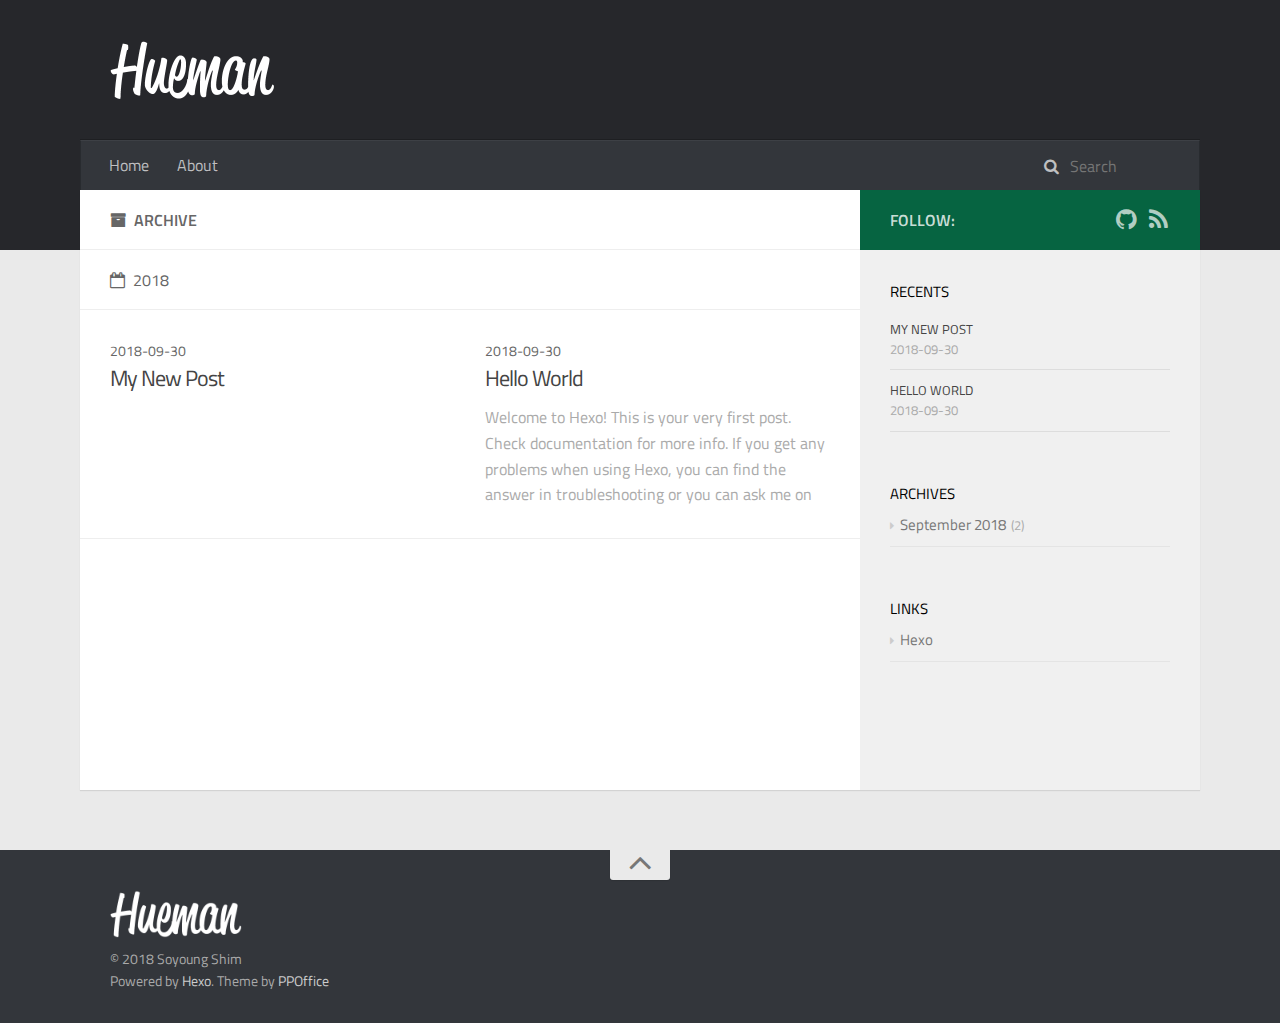
==== commit 467418a4: "Site updated: 2018-09-30 17:52:47" ====
--- a/archives/index.html
+++ b/archives/index.html
@@ -69,7 +69,7 @@
                                         
                                     
                                 <li class="main-nav-list-item" >
-                                    <a class="main-nav-list-link" href="/about/index.html">About</a>
+                                    <a class="main-nav-list-link" href="/about/index.md">About</a>
                                 </li>
                             
                         </ul>
@@ -149,25 +149,6 @@
         <article class="article article-summary">
     <div class="article-summary-inner">
         
-        <a href="/2018/09/30/My-New-Post/" class="thumbnail">
-    
-    
-        <span class="thumbnail-image thumbnail-none"></span>
-    
-    
-        
-<span class="comment-counter">
-    <i class="fa fa-comments-o"></i>
-    
-        <span class="disqus-comment-count" data-disqus-identifier="" data-disqus-url="https://so0.github.io/2018/09/30/My-New-Post/">0</span>
-    
-</span>
-
-
-    
-</a>
-
-        
         <div class="article-meta">
             <div class="category">
             
@@ -194,25 +175,6 @@
     
         <article class="article article-summary">
     <div class="article-summary-inner">
-        
-        <a href="/2018/09/30/hello-world/" class="thumbnail">
-    
-    
-        <span class="thumbnail-image thumbnail-none"></span>
-    
-    
-        
-<span class="comment-counter">
-    <i class="fa fa-comments-o"></i>
-    
-        <span class="disqus-comment-count" data-disqus-identifier="" data-disqus-url="https://so0.github.io/2018/09/30/hello-world/">0</span>
-    
-</span>
-
-
-    
-</a>
-
         
         <div class="article-meta">
             <div class="category">
@@ -252,40 +214,8 @@
             
                 
                 <li>
-                    <a class="social-tooltip" title="twitter" href="/" target="_blank" rel="noopener">
-                        <i class="icon fa fa-twitter"></i>
-                    </a>
-                </li>
-                
-            
-                
-                <li>
-                    <a class="social-tooltip" title="facebook" href="/" target="_blank" rel="noopener">
-                        <i class="icon fa fa-facebook"></i>
-                    </a>
-                </li>
-                
-            
-                
-                <li>
-                    <a class="social-tooltip" title="google-plus" href="/" target="_blank" rel="noopener">
-                        <i class="icon fa fa-google-plus"></i>
-                    </a>
-                </li>
-                
-            
-                
-                <li>
                     <a class="social-tooltip" title="github" href="https://github.com/so0" target="_blank" rel="noopener">
                         <i class="icon fa fa-github"></i>
-                    </a>
-                </li>
-                
-            
-                
-                <li>
-                    <a class="social-tooltip" title="weibo" href="/" target="_blank" rel="noopener">
-                        <i class="icon fa fa-weibo"></i>
                     </a>
                 </li>
                 
@@ -311,20 +241,9 @@
     <div class="widget-wrap">
         <h3 class="widget-title">recents</h3>
         <div class="widget">
-            <ul id="recent-post" class="">
+            <ul id="recent-post" class="no-thumbnail">
                 
                     <li>
-                        
-                        <div class="item-thumbnail">
-                            <a href="/2018/09/30/My-New-Post/" class="thumbnail">
-    
-    
-        <span class="thumbnail-image thumbnail-none"></span>
-    
-    
-</a>
-
-                        </div>
                         
                         <div class="item-inner">
                             <p class="item-category"></p>
@@ -334,17 +253,6 @@
                     </li>
                 
                     <li>
-                        
-                        <div class="item-thumbnail">
-                            <a href="/2018/09/30/hello-world/" class="thumbnail">
-    
-    
-        <span class="thumbnail-image thumbnail-none"></span>
-    
-    
-</a>
-
-                        </div>
                         
                         <div class="item-inner">
                             <p class="item-category"></p>
